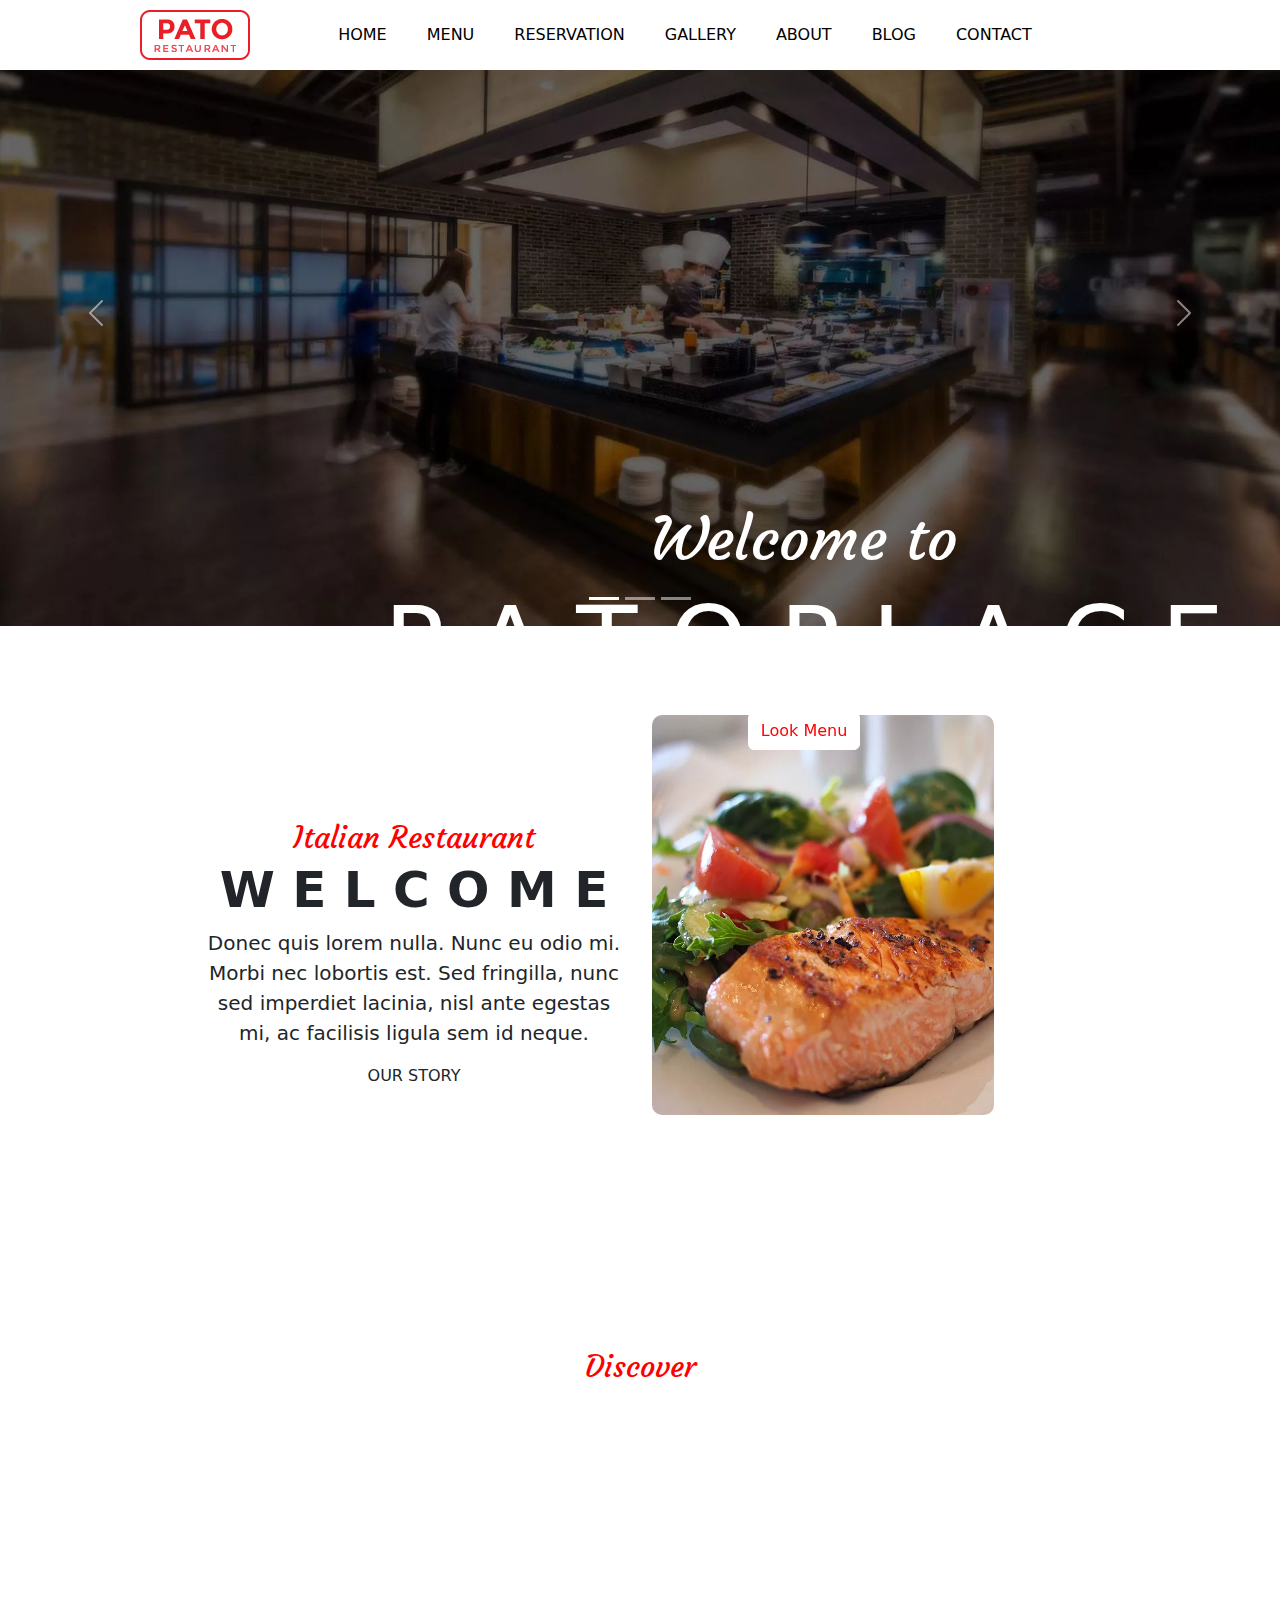
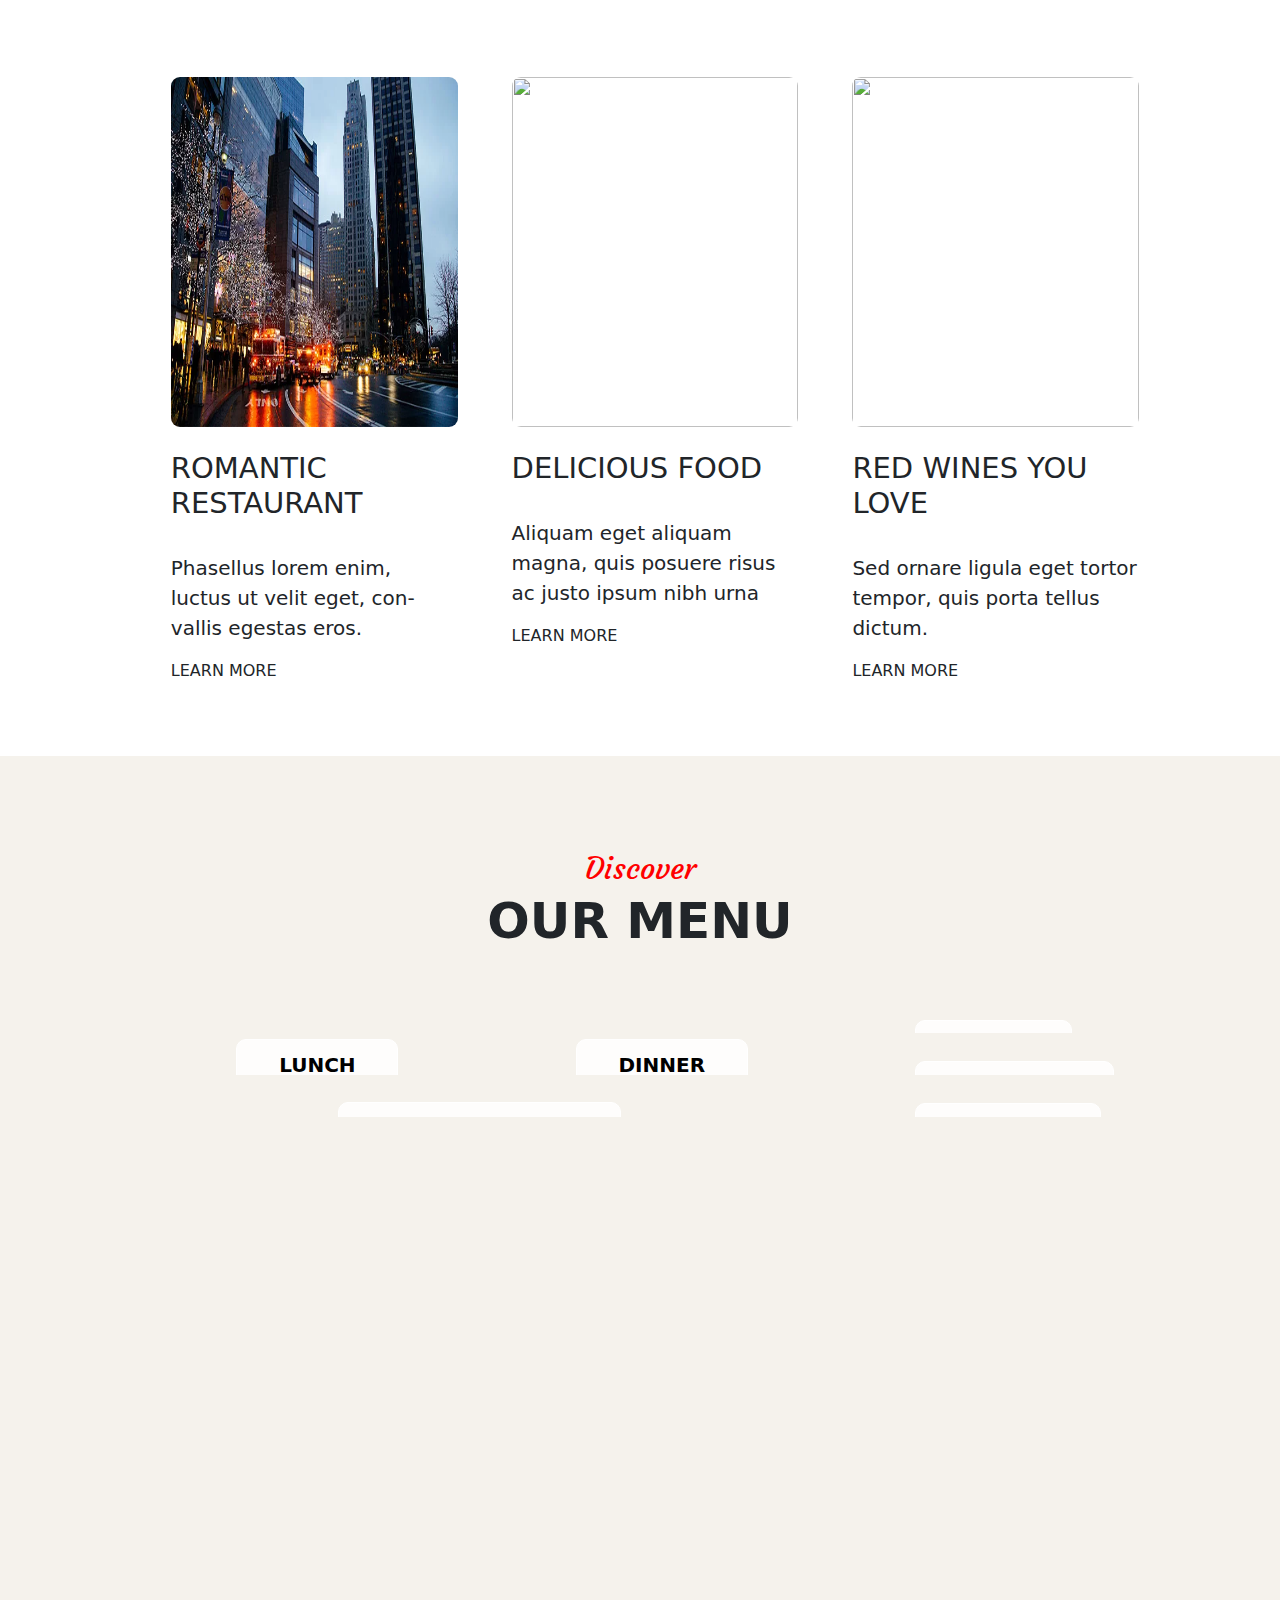
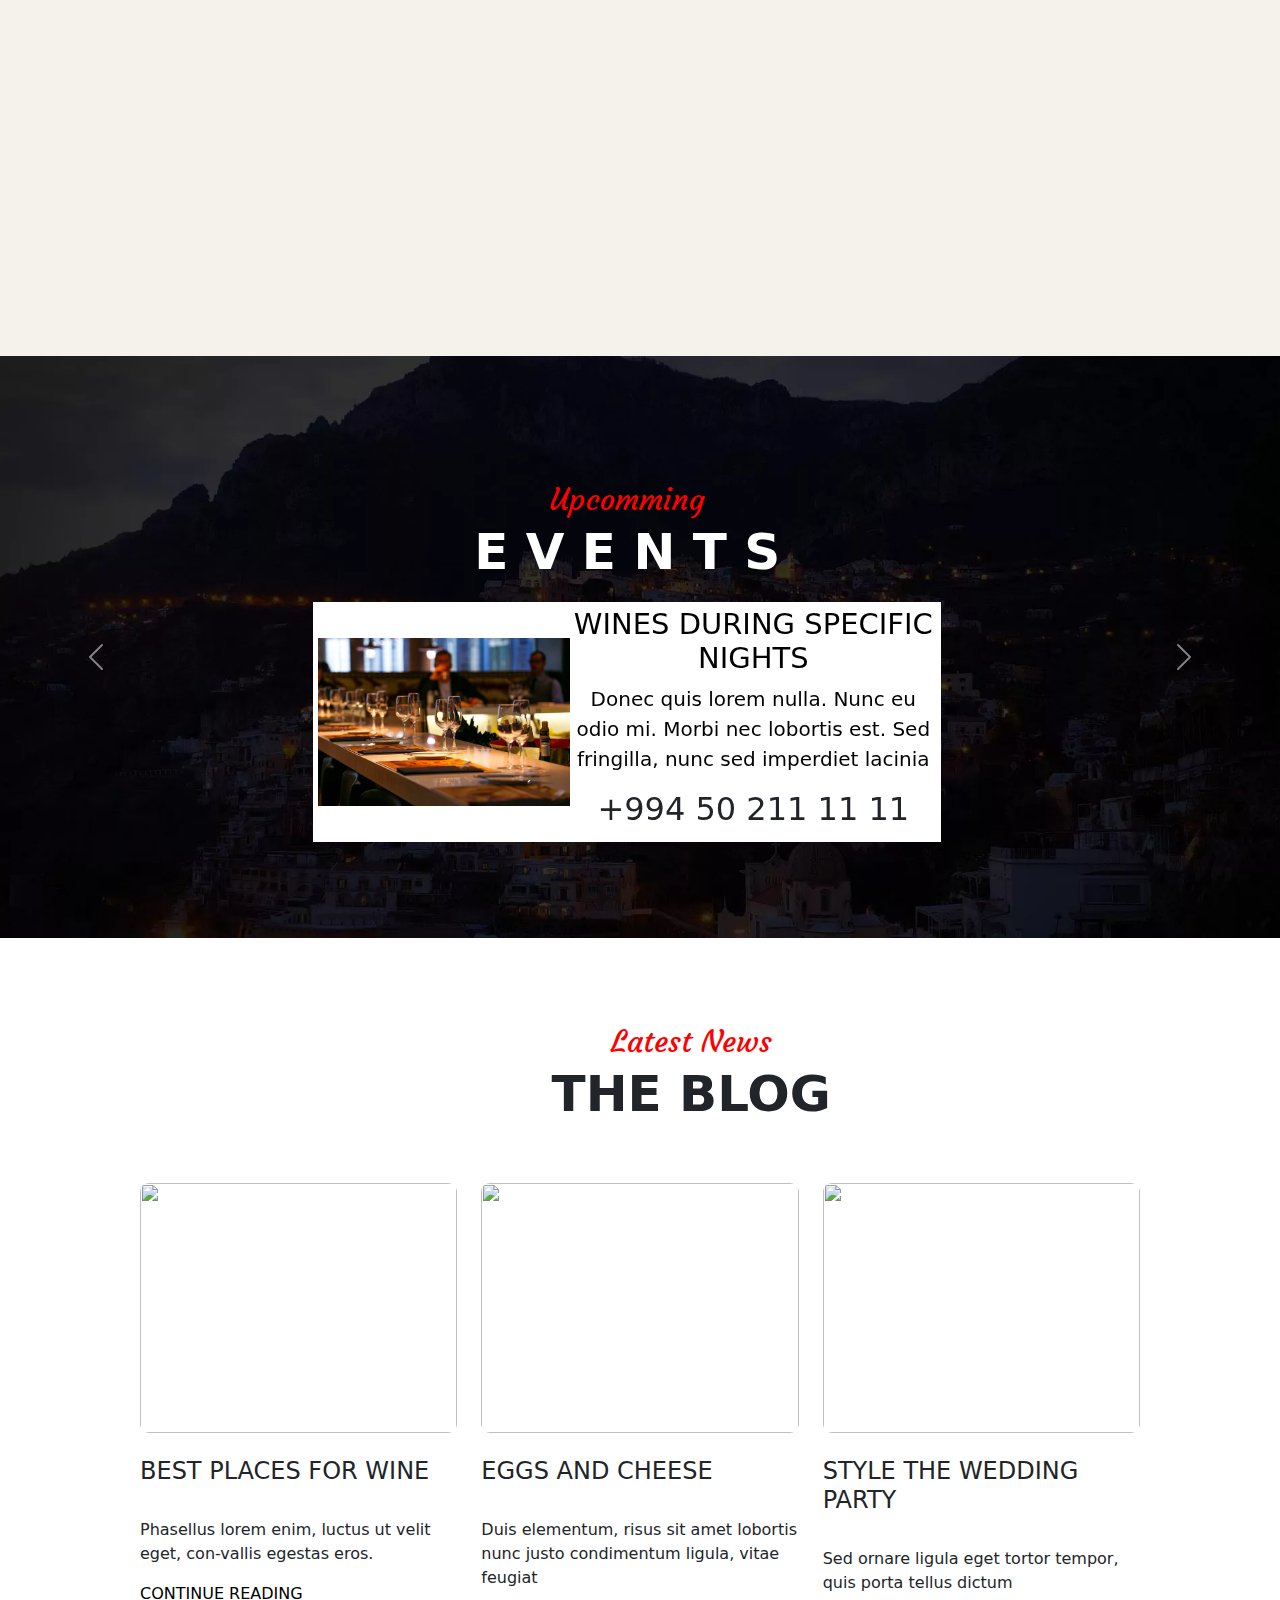
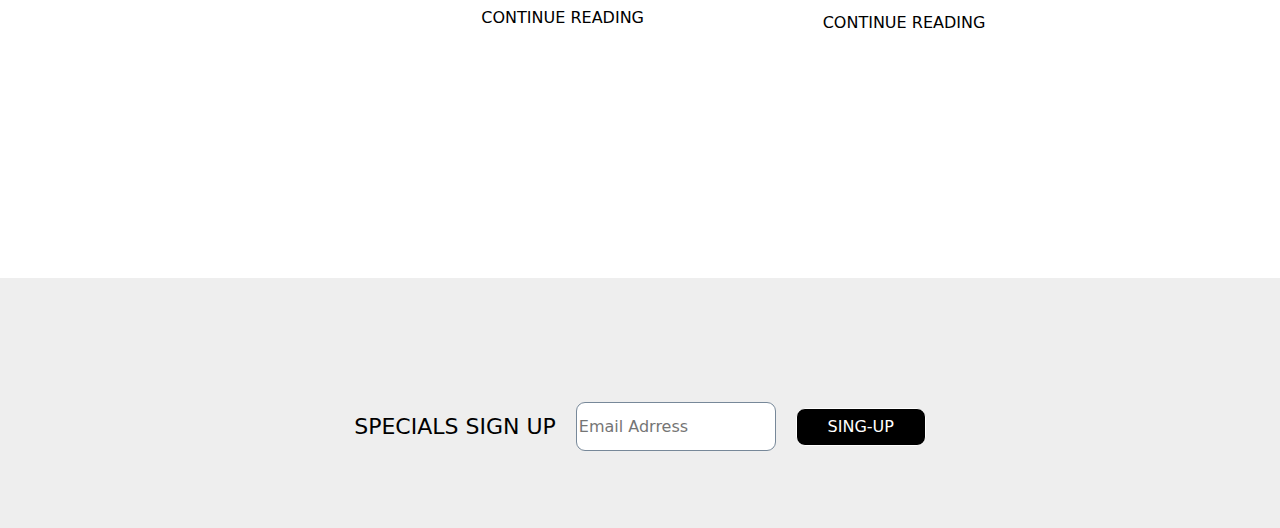
==== Novruz homework/index.html @ ce203628 "one commit novruz task" ====
<!DOCTYPE html>
<html lang="en">

<head>
  <meta charset="UTF-8">
  <meta name="viewport" content="width=device-width, initial-scale=1.0">
  <!-- bootstrap-links -->
  <link href="https://cdn.jsdelivr.net/npm/bootstrap@5.3.3/dist/css/bootstrap.min.css" rel="stylesheet"
    integrity="sha384-QWTKZyjpPEjISv5WaRU9OFeRpok6YctnYmDr5pNlyT2bRjXh0JMhjY6hW+ALEwIH" crossorigin="anonymous">
  <!-- google-fonts -->
  <link rel="preconnect" href="https://fonts.googleapis.com">
  <link rel="preconnect" href="https://fonts.gstatic.com" crossorigin>
  <link href="https://fonts.googleapis.com/css2?family=Courgette&display=swap" rel="stylesheet">
  <!-- font-cdns -->
  <link rel="stylesheet" href="https://cdnjs.cloudflare.com/ajax/libs/font-awesome/6.5.1/css/all.min.css"
    integrity="sha512-DTOQO9RWCH3ppGqcWaEA1BIZOC6xxalwEsw9c2QQeAIftl+Vegovlnee1c9QX4TctnWMn13TZye+giMm8e2LwA=="
    crossorigin="anonymous" referrerpolicy="no-referrer" />
  <!-- css link -->
  <link rel="stylesheet" href="./assets/css/style.css">
  <title>Restuarant</title>
</head>

<body>
  <header>
    <div class="container">
      <div class="row header_nav d-flex">
        <section class="menu_nav d-flex justify-content-center align-items-center">
          <div class="col-3 align-items-center justify-content-center">
            <div class="img_one">
              <img src="./assets/images/logo1..png" alt="">
            </div>
          </div>
          <div class="col-9 d-flex justify-content-center align-items-center">
            <div class="home_a d-flex">
              <a href="">HOME</a>
              <a href="">MENU</a>
              <a href="">RESERVATION</a>
              <a href="">GALLERY</a>
              <a href="">ABOUT</a>
              <a href="">BLOG</a>
              <a href="">CONTACT</a>
            </div>
            <div class="icon_one d-flex">
              <i class="fa-brands fa-instagram"></i>
              <i class="fa-brands fa-facebook-f"></i>
              <i class="fa-brands fa-twitter"></i>
              <i class="fa-solid fa-bars"></i>
            </div>

          </div>
        </section>
      </div>
    </div>
  </header>

  <main>
    <div id="carouselExampleIndicators" class="carousel slide">
      <div class="carousel-indicators">
        <button type="button" data-bs-target="#carouselExampleIndicators" data-bs-slide-to="0" class="active"
          aria-current="true" aria-label="Slide 1"></button>
        <button type="button" data-bs-target="#carouselExampleIndicators" data-bs-slide-to="1"
          aria-label="Slide 2"></button>
        <button type="button" data-bs-target="#carouselExampleIndicators" data-bs-slide-to="2"
          aria-label="Slide 3"></button>
      </div>
      <div class="carousel-inner">
        <div class="carousel-item active">
          <img src="./assets/images/82304040-59a8-4714-ae6a-1ea91efe7af4.jpeg" class="d-block w-100" alt="...">
        </div>
        <div class="carousel-item">
          <img src="./assets/images/biftek.jpeg" class="d-block w-100" alt="...">
        </div>
        <div class="carousel-item">
          <img src="./assets/images/salata.jpeg" class="d-block w-100" alt="...">
        </div>
      </div>
      <button class="carousel-control-prev" type="button" data-bs-target="#carouselExampleIndicators"
        data-bs-slide="prev">
        <span class="carousel-control-prev-icon" aria-hidden="true"></span>
        <span class="visually-hidden">Previous</span>
      </button>
      <button class="carousel-control-next" type="button" data-bs-target="#carouselExampleIndicators"
        data-bs-slide="next">
        <span class="carousel-control-next-icon" aria-hidden="true"></span>
        <span class="visually-hidden">Next</span>
      </button>
    </div>
    <section>
      <div class="pato_place">
        <div class="h1_place text-center">
          <span class="welcome">Welcome to</span>
          <h1 class="pato--h1">P A T O P L A C E</h1>
          <button class="btn">Look Menu</button>
        </div>
      </div>
    </section>
    <section class="italian">
      <div class="container">
        <div class="row m-5">
          <div class="col-6">
            <div class="italian_wrapper text-center">
              <span class="all-span">Italian Restaurant</span>
              <h1 class="all-h1">W E L C O M E </h1>
              <p class="all-p">Donec quis lorem nulla. Nunc eu odio mi. Morbi nec lobortis est. Sed fringilla, nunc sed
                imperdiet lacinia, nisl ante egestas mi, ac facilisis ligula sem id neque.</p>
              <a>OUR STORY </a>
            </div>
          </div>
          <div class="col-6">
            <div class="eat-img">
              <img class="imgg_png" src="./assets/images/et-salat.webp" alt="">
            </div>
          </div>
        </div>
      </div>
    </section>
    <section>
        <div class="row">
          <div class="col-12">
            <div class="discover_img">
              <div class="disciver-pato m-5">
                <span class="span">Discover</span>
                <h1 class="h1_color-size">P A T O P L A C E</h1>
              </div>
            </div>
          </div>
        </div>
      </div>
    </section>
    <section id="romantic_restuarant">
      <div class="container">
        <div class="row">
          <div class="col-4">
            <div class="romantic_section">
              <img class="romantic_01" src="./assets/images/romantic01_png.webp" alt=""> <br><br>
              <h4 class="h4-size">ROMANTIC RESTAURANT</h4><br>
              <p class="p_all-font_size">Phasellus lorem enim, luctus ut velit eget, con-vallis egestas eros.</p>
              <a>LEARN MORE </a>
            </div>
          </div>
          <div class="col-4">
            <div class="romantic_section">
              <img class="romantic_01" src="https://preview.colorlib.com/theme/pato/images/intro-02.jpg.webp" alt=""> <br><br>
              <h4 class="h4-size">DELICIOUS FOOD</h4><br>
              <p class="p_all-font_size">Aliquam eget aliquam magna, quis posuere risus ac justo ipsum nibh urna</p>
              <a>LEARN MORE </a>
            </div>
          </div>
          <div class="col-4">
            <div class="romantic_section">
              <img class="romantic_01" src="https://preview.colorlib.com/theme/pato/images/intro-04.jpg.webp" alt=""> <br><br>
              <h4 class="h4-size">RED WINES YOU LOVE</h4><br>
              <p class="p_all-font_size">Sed ornare ligula eget tortor tempor, quis porta tellus dictum.</p>
              <a>LEARN MORE </a>
            </div>
          </div>
        </div>
      </div>
    </section>
    <section id="our_menu">
      <div class="container">
        <div class="row">
      <div class="menu_restuarant">
        <span class="span">Discover</span>
        <h1 class="our_h1">OUR MENU </h1>
      </div>
      <div class="parent">
        <div class="div1 div-menu">
          <img class="border_img" width="100%" src="https://preview.colorlib.com/theme/pato/images/our-menu-01.jpg.webp" alt="">
          <button class="btn">LUNCH</button>
        </div>
        <div class="div2 div-menu"> 
          <img class="border_img" width="100%" src="https://preview.colorlib.com/theme/pato/images/our-menu-05.jpg.webp" alt="">
          <button class="btn">DINNER</button>
        </div>
        <div class="div3 div-menu"> 
          <img class="border_img" width="100%" src="https://preview.colorlib.com/theme/pato/images/our-menu-08.jpg.webp" alt="">
          <button class="btn">DRINK</button>
        </div>
        <div class="div4 div-menu-2">
          <img class="border_img" width="100%" src="https://preview.colorlib.com/theme/pato/images/our-menu-10.jpg.webp" alt="">
          <button class="btn">STARTERS</button>
         </div>
        <div class="div5 div-menu-2">
          <img class="border_img" width="100%" src="https://preview.colorlib.com/theme/pato/images/our-menu-16.jpg.webp" alt="">
          <button class="btn">DESSERT</button>
         </div>
        <div class="div6 div-menu-2">
          <img class="border_img" width="100%" src="https://preview.colorlib.com/theme/pato/images/our-menu-13.jpg.webp" alt="">
          <button class="btn">HAPPY HOUR</button>
         </div>
        </div>

        </div>
      </div>
    </section>

    <section>
      <div id="carouselExampleFade" class="carousel slide carousel-fade">
        <div class="carousel-inner">
          <div class="carousel-item active">
            <img src="./assets/images/bg-event-01.jpg.webp" class="d-block w-100" alt="...">
            <div class="container">
              <div class="row">
                <div class="event">
                  <span class="span">Upcomming</span>
                  <h1 class="h1-all">E V E N T S</h1>
                  <div class="col-6">
                    <div class="div-009_img">
                      <div class="wines_img">
                        <img class="event_01png" src="./assets/images/event-02.jpg.webp" alt="">
                      </div>
                      <div class="wines_during">
                        <h4 class="h4-all">WINES DURING SPECIFIC NIGHTS</h4>
                        <p class="p-all">
                          Donec quis lorem nulla. Nunc eu odio mi. Morbi nec lobortis est. Sed fringilla, nunc sed imperdiet lacinia</p>
                          <h2 class="">+994 50 211 11 11</h2>
                    </div>
                    </div>
                  </div>
                </div>
              </div>
            </div>
          </div>
          <div class="carousel-item">
            <img src="./assets/images/bg-event-02.jpg.webp" class="d-block w-100" alt="...">
            <div class="container">
              <div class="row">
                <div class="event">
                  <span class="span">Upcomming</span>
                  <h1 class="h1-all">E V E N T S</h1>
                  <div class="col-6">
                    <div class="div-009_img">
                      <div class="wines_img">
                        <img class="event_01png" src="./assets/images/event-02.jpg.webp" alt="">
                      </div>
                      <div class="wines_during">
                        <h4 class="h4-all">WINES DURING SPECIFIC NIGHTS</h4>
                        <p class="p-all">
                          Donec quis lorem nulla. Nunc eu odio mi. Morbi nec lobortis est. Sed fringilla, nunc sed imperdiet lacinia</p>
                          <h2 class="">+994 50 211 11 11</h2>
                    </div>
                    </div>
                  </div>
                </div>
              </div>
            </div>
          </div>
          <div class="carousel-item">
            <img src="./assets/images/bg-event-04.jpg.webp" class="d-block w-100" alt="...">
            <div class="container">
              <div class="row">
                <div class="event">
                  <span class="span">Upcomming</span>
                  <h1 class="h1-all">E V E N T S</h1>
                  <div class="col-6">
                    <div class="div-009_img">
                      <div class="wines_img">
                        <img class="event_01png" src="./assets/images/event-02.jpg.webp" alt="">
                      </div>
                      <div class="wines_during">
                        <h4 class="h4-all">WINES DURING SPECIFIC NIGHTS</h4>
                        <p class="p-all">
                          Donec quis lorem nulla. Nunc eu odio mi. Morbi nec lobortis est. Sed fringilla, nunc sed imperdiet lacinia</p>
                          <h2 class="">+994 50 211 11 11</h2>
                    </div>
                    </div>
                  </div>
                </div>
              </div>
            </div>
          </div>  
        </div>
        <button class="carousel-control-prev" type="button" data-bs-target="#carouselExampleFade" data-bs-slide="prev">
          <span class="carousel-control-prev-icon" aria-hidden="true"></span>
          <span class="visually-hidden">Previous</span>
        </button>
        <button class="carousel-control-next" type="button" data-bs-target="#carouselExampleFade" data-bs-slide="next">
          <span class="carousel-control-next-icon" aria-hidden="true"></span>
          <span class="visually-hidden">Next</span>
        </button>
      </div>
    </section>
    <!-- <section id="book-table">

      <div class="container">
        <div class="row">
          <div class="col-6">
            <div class="reservation-book">
              <span class="span">Reservation</span>
              <h1 class="all-h1">BOOK TABLE</h1><br>
            </div>
            <div class="date-name_inpult">
              <label for="date">Date <br>
                <input class="date-inp" type="datetime-local">
              </label><br><br>
              <label for="time">Time <br>
              <input type="t">
              </label>
              <label for=""></label>
              
            </div>
          </div>
        </div>
      </div>
    </section> -->

    <section id="the_blog">
      <div class="container">
        <div class="row">
          <div class="the_blog">
            <span class="span">Latest News</span>
            <h1 class="all-h1">THE BLOG</h1>
          </div>
          <div class="col-4">
            <div class="blog_month">
              <img class="blog_img01" src="https://preview.colorlib.com/theme/pato/images/blog-01.jpg.webp" alt=""> <br><br>
              <h4 class="h4-size">BEST PLACES FOR WINE</h4><br>
              <p class="p_all-font_size">Phasellus lorem enim, luctus ut velit eget, con-vallis egestas eros.</p>
              <a class="all-a">CONTINUE READING</a>
            </div>
          </div>
          <div class="col-4">
            <div class="blog_month">
              <img class="blog_img01" src="https://preview.colorlib.com/theme/pato/images/blog-02.jpg.webp" alt=""> <br><br>
              <h4 class="h4-size">EGGS AND CHEESE</h4><br>
              <p class="p_all-font_size">Duis elementum, risus sit amet lobortis nunc justo condimentum ligula, vitae feugiat</p>
              <a class="all-a">CONTINUE READING </a>
            </div>
          </div>
          <div class="col-4">
            <div class="blog_month">
              <img class="blog_img01" src="https://preview.colorlib.com/theme/pato/images/blog-03.jpg.webp" alt=""> <br><br>
              <h4 class="h4-size">STYLE THE WEDDING PARTY</h4><br>
              <p class="p_all-font_size">Sed ornare ligula eget tortor tempor, quis porta tellus dictum</p>
              <a class="all-a">CONTINUE READING </a>
            </div>
          </div>
        </div>
      </div>
    </section>
    <section id="specials">
      <div class="container">
        <div class="row">
          
            <div class="specials-up">
              <a class="all-a">SPECIALS SIGN UP</a>
              <input class="email-adrress" type="email" placeholder="Email Adrress">
              <button class="btn">SING-UP</button>
            </div>
          </div>
        </div>
      </div>
    </section>
  </main>



  <!-- script-bootstrap -->
  <script src="https://cdn.jsdelivr.net/npm/bootstrap@5.3.3/dist/js/bootstrap.bundle.min.js"
    integrity="sha384-YvpcrYf0tY3lHB60NNkmXc5s9fDVZLESaAA55NDzOxhy9GkcIdslK1eN7N6jIeHz"
    crossorigin="anonymous"></script>
</body>

</html>
---- Novruz homework/assets/css/style.css ----
header {
  width: 100%;
  position: fixed !important;
  background-color: rgb(255, 255, 255);
  right: 0;
  left: 0;
  top: 0;
  z-index: 999;
}

.container {
  width: 80%;
  margin: 10px auto;
  cursor: pointer;
}
.container .col-9 a {
  text-decoration: none;
  margin: 0 20px;
  color: black;
  transition: 0.3s linear;
}
.container .col-9 a:hover {
  color: red;
}
.container .col-9 i {
  margin: 0 20px;
  transition: 0.3s linear;
}
.container .col-9 i:hover {
  color: red;
}

.slide .carousel-item {
  overflow: hidden;
}

#carouselExampleIndicators {
  position: relative;
  width: 100%;
  background-position: center;
  background-size: cover;
}

.pato_place {
  position: absolute;
  bottom: 150px;
  left: 30%;
}
.pato_place .h1_place {
  color: white;
}
.pato_place .h1_place .welcome {
  font-size: 60px;
}
.pato_place .h1_place .pato--h1 {
  font-size: 100px;
}

.eat-img {
  overflow: hidden;
}
.eat-img .imgg_png {
  width: 80%;
  height: 400px;
  border-radius: 10px;
  transition: 0.3s;
}
.eat-img .imgg_png:hover {
  transform: scale(1.1);
}

.romantic_01 {
  width: 100%;
  height: 350px;
  border-radius: 9px;
  transition: 0.3s;
  overflow: hidden;
}
.romantic_01:hover {
  transform: scale(1.1);
}

.div-menu {
  overflow: hidden;
  position: relative;
}
.div-menu .btn {
  background-color: rgba(255, 255, 255, 0.831);
  padding: 3% 13%;
  color: black;
  font-size: 20px;
  font-weight: 600;
  border-radius: 10px;
  position: absolute;
  top: 45%;
  left: 30%;
}

.div-menu-2 {
  overflow: hidden;
  position: relative;
}
.div-menu-2 .btn {
  background-color: rgba(255, 255, 255, 0.831);
  padding: 3% 13%;
  color: black;
  font-size: 20px;
  font-weight: 600;
  border-radius: 10px;
  position: absolute;
  top: 40%;
  left: 30%;
}

.div6 {
  overflow: hidden;
  position: relative;
}
.div6 .btn {
  background-color: rgba(255, 255, 255, 0.831);
  padding: 2% 10%;
  color: black;
  font-size: 20px;
  font-weight: 600;
  border-radius: 10px;
  position: absolute;
  top: 35%;
  left: 30%;
}

.border_img {
  overflow: hidden;
  transition: 0.3s;
}
.border_img:hover {
  transform: scale(1.1);
}

.carousel-item {
  position: relative;
}
.carousel-item .event {
  align-items: center;
  justify-content: center;
  text-align: center;
  position: absolute;
  top: 20%;
  right: 1%;
}
.carousel-item .event .span {
  color: red;
  font-size: 30px;
}
.carousel-item .event .h1-all {
  color: white;
  font-size: 50px;
  font-weight: 700;
}

.wines_img .event_01png {
  width: 100%;
  height: 100%;
}

.wines_during {
  text-align: center;
}
.wines_during .h4-all {
  color: black;
  font-size: 29px;
}
.wines_during .p-all {
  color: black;
  font-size: 20px;
}

.blog_month .blog_img01 {
  width: 100%;
  height: 250px;
  border-radius: 9px;
  transition: 0.3s;
  overflow: hidden;
}
.blog_month .blog_img01:hover {
  transform: scale(1.1);
}
.blog_month .h4-size {
  transition: 0.3s linear;
}
.blog_month .h4-size:hover {
  color: red;
}
.blog_month .all-a {
  text-decoration: none;
  color: black;
  transition: 0.3s linear;
}
.blog_month .all-a:hover {
  color: red;
}

* .btn {
  border: 1px solid white;
  background-color: white;
  color: red;
  transition: 0.3s linear;
}
* .btn:hover {
  background-color: red;
  color: white;
}

.parent {
  display: grid;
  grid-template-columns: repeat(3, 1fr);
  grid-template-rows: repeat(6, 1fr);
  grid-column-gap: 18px;
  grid-row-gap: 18px;
  border-radius: 7px;
}

.div1 {
  grid-area: 1/1/5/2;
}

.div2 {
  grid-area: 1/2/5/3;
}

.div3 {
  grid-area: 1/3/3/4;
}

.div4 {
  grid-area: 3/3/5/4;
}

.div5 {
  grid-area: 5/3/7/4;
}

.div6 {
  grid-area: 5/1/7/3;
}

.border_img {
  border-radius: 9px;
}

.italian {
  display: flex;
  justify-content: space-between;
  align-items: center;
}

.italian_wrapper {
  margin: 100px auto;
}
.italian_wrapper .all-span {
  color: red;
  font-size: 30px;
}
.italian_wrapper .all-h1 {
  font-size: 50px;
  font-weight: 800;
}
.italian_wrapper .all-p {
  font-size: 20px;
}

.italian {
  width: 100%;
  height: 650px;
  display: flex;
  justify-content: space-between;
  align-items: center;
  gap: 350px;
  overflow: hidden;
}

.discover_img {
  background-image: url(https://preview.colorlib.com/theme/pato/images/bg-intro-01.jpg.webp);
  width: 100%;
  height: 300px;
  overflow: hidden;
  background-size: cover;
  background-attachment: fixed;
  background-repeat: no-repeat;
  text-align: center;
  color: white;
  margin-top: 20px;
}
.discover_img .span {
  color: red;
  font-size: 30px;
}
.discover_img .h1_color-size {
  font-size: 50px;
}

#romantic_restuarant {
  border: 1px solid white;
  width: 100%;
  height: 750px;
}
#romantic_restuarant .romantic_section {
  margin-top: 70px;
  transition: 0.3s linear;
  margin-left: 30px;
}
#romantic_restuarant .romantic_section .h4-size {
  font-size: 29px;
  transition: 0.3s linear;
}
#romantic_restuarant .romantic_section .h4-size:hover {
  color: red;
}
#romantic_restuarant .romantic_section .p_all-font_size {
  font-size: 20px;
}

#our_menu {
  width: 100%;
  height: 1200px;
  background-color: #F5F2EC;
}
#our_menu .menu_restuarant {
  text-align: center;
  margin-top: 90px;
  margin-bottom: 50px;
}
#our_menu .menu_restuarant .span {
  color: red;
  font-size: 30px;
}
#our_menu .menu_restuarant .our_h1 {
  font-size: 50px;
  font-weight: 700;
}

.parent {
  overflow: hidden;
}

.div-009_img {
  background-color: white;
  border: 5px solid white;
  margin: 20px auto;
  margin-left: 50%;
  width: 100%;
  height: 100%;
  display: flex;
  justify-content: center;
  align-items: center;
}

#book-table {
  width: 100%;
  height: 80vh;
  border: 1px solid red;
  background-color: #EEEEEE;
}
#book-table .reservation-book {
  margin-top: 50px;
  text-align: center;
}
#book-table .reservation-book .span {
  color: red;
  font-size: 30px;
}
#book-table .reservation-book .all-h1 {
  font-size: 50px;
  font-weight: 700;
}
#book-table .date-name_inpult .date-inp {
  padding: 10px 50px;
  border-radius: 10px;
  border: 0.5px solid lightgray;
}
#the_blog {
  width: 100%;
  height: 100vh;
}
#the_blog .the_blog {
  text-align: center;
  margin: 5%;
}
#the_blog .the_blog .span {
  color: red;
  font-size: 30px;
}
#the_blog .the_blog .all-h1 {
  font-size: 50px;
  font-weight: 700;
}

#specials {
  width: 100%;
  height: 250px;
  background-color: #EEEEEE;
}
#specials .specials-up {
  display: flex;
  justify-content: center;
  align-items: center;
  margin-top: 130px;
  gap: 20px;
}
#specials .specials-up .all-a {
  text-decoration: none;
  color: black;
  font-size: 22px;
}
#specials .specials-up .email-adrress {
  width: 20%;
  height: 130%;
  border: 0.5px solid lightslategrey;
  border-radius: 9px;
}
#specials .specials-up .btn {
  color: white;
  background-color: black;
  width: 13%;
  border-radius: 9px;
}
#specials .specials-up .btn:hover {
  background-color: red;
}

span {
  font-family: Courgette;
}/*# sourceMappingURL=style.css.map */
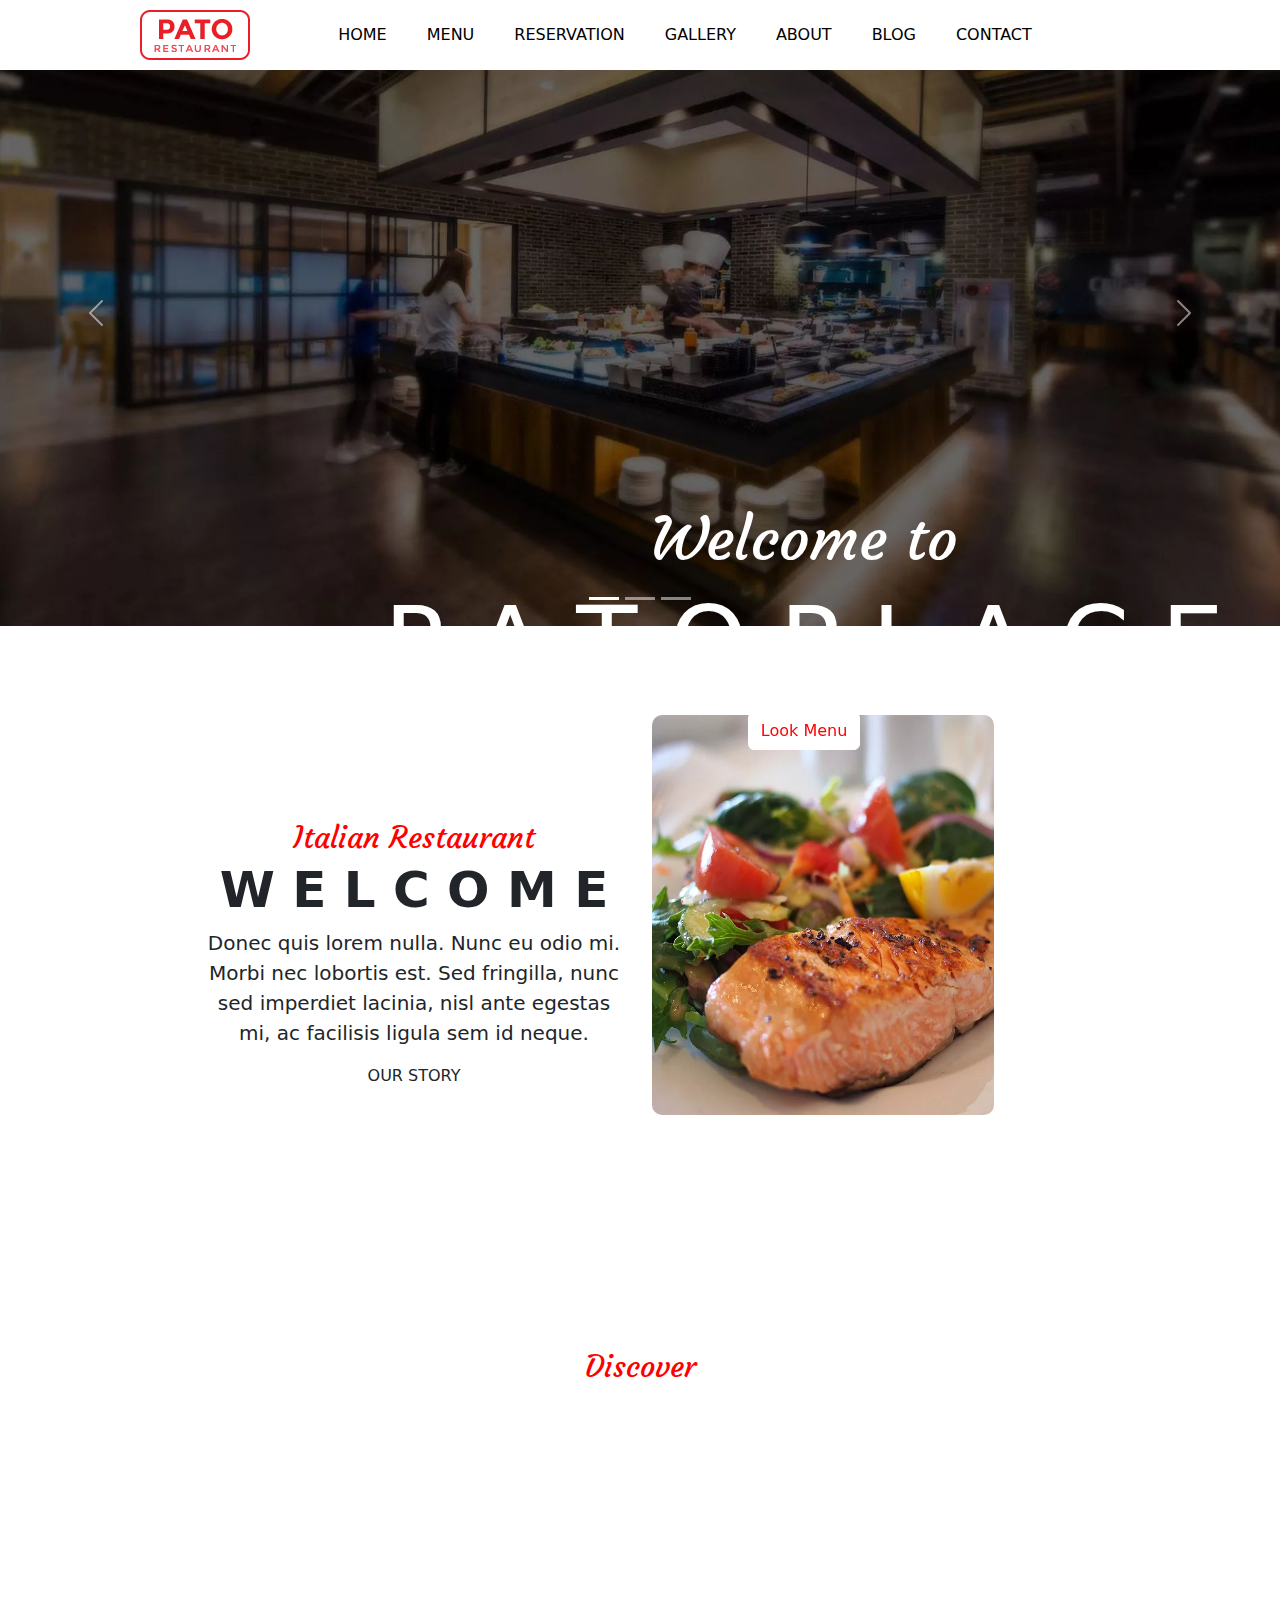
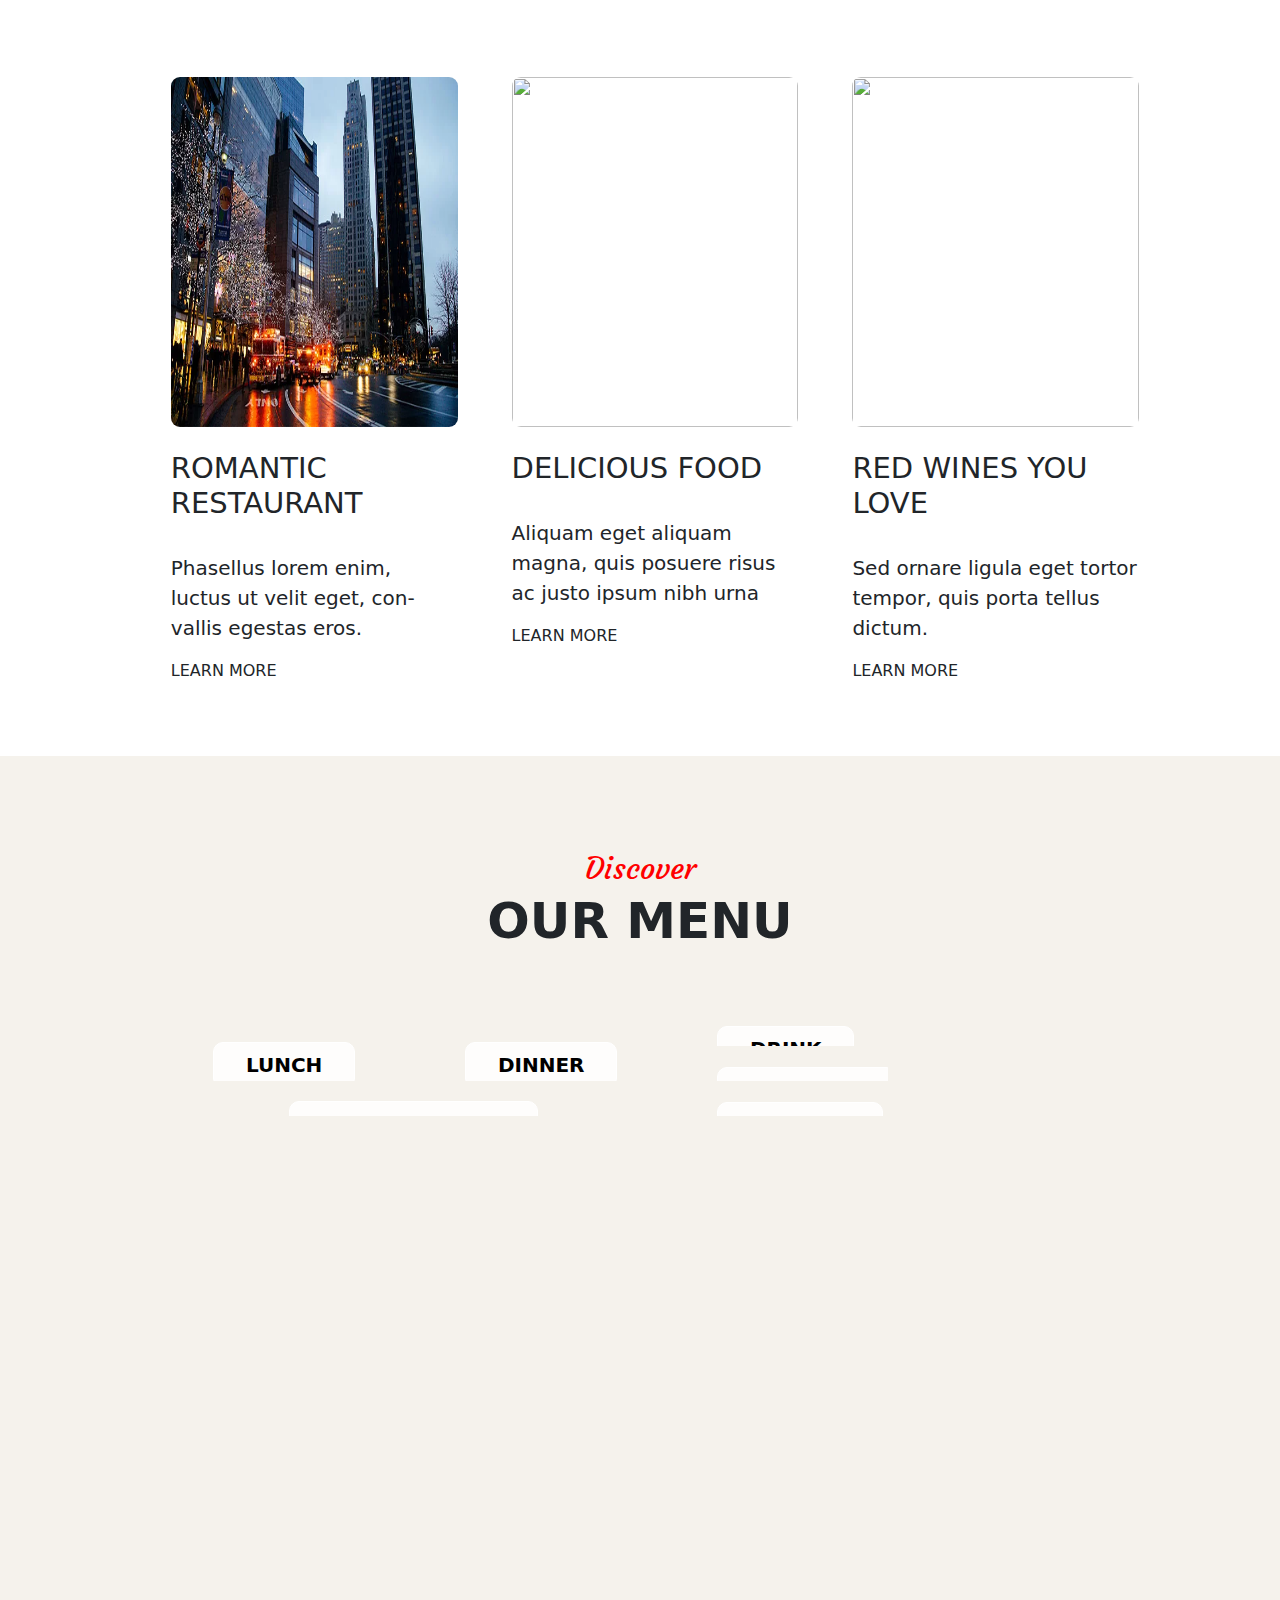
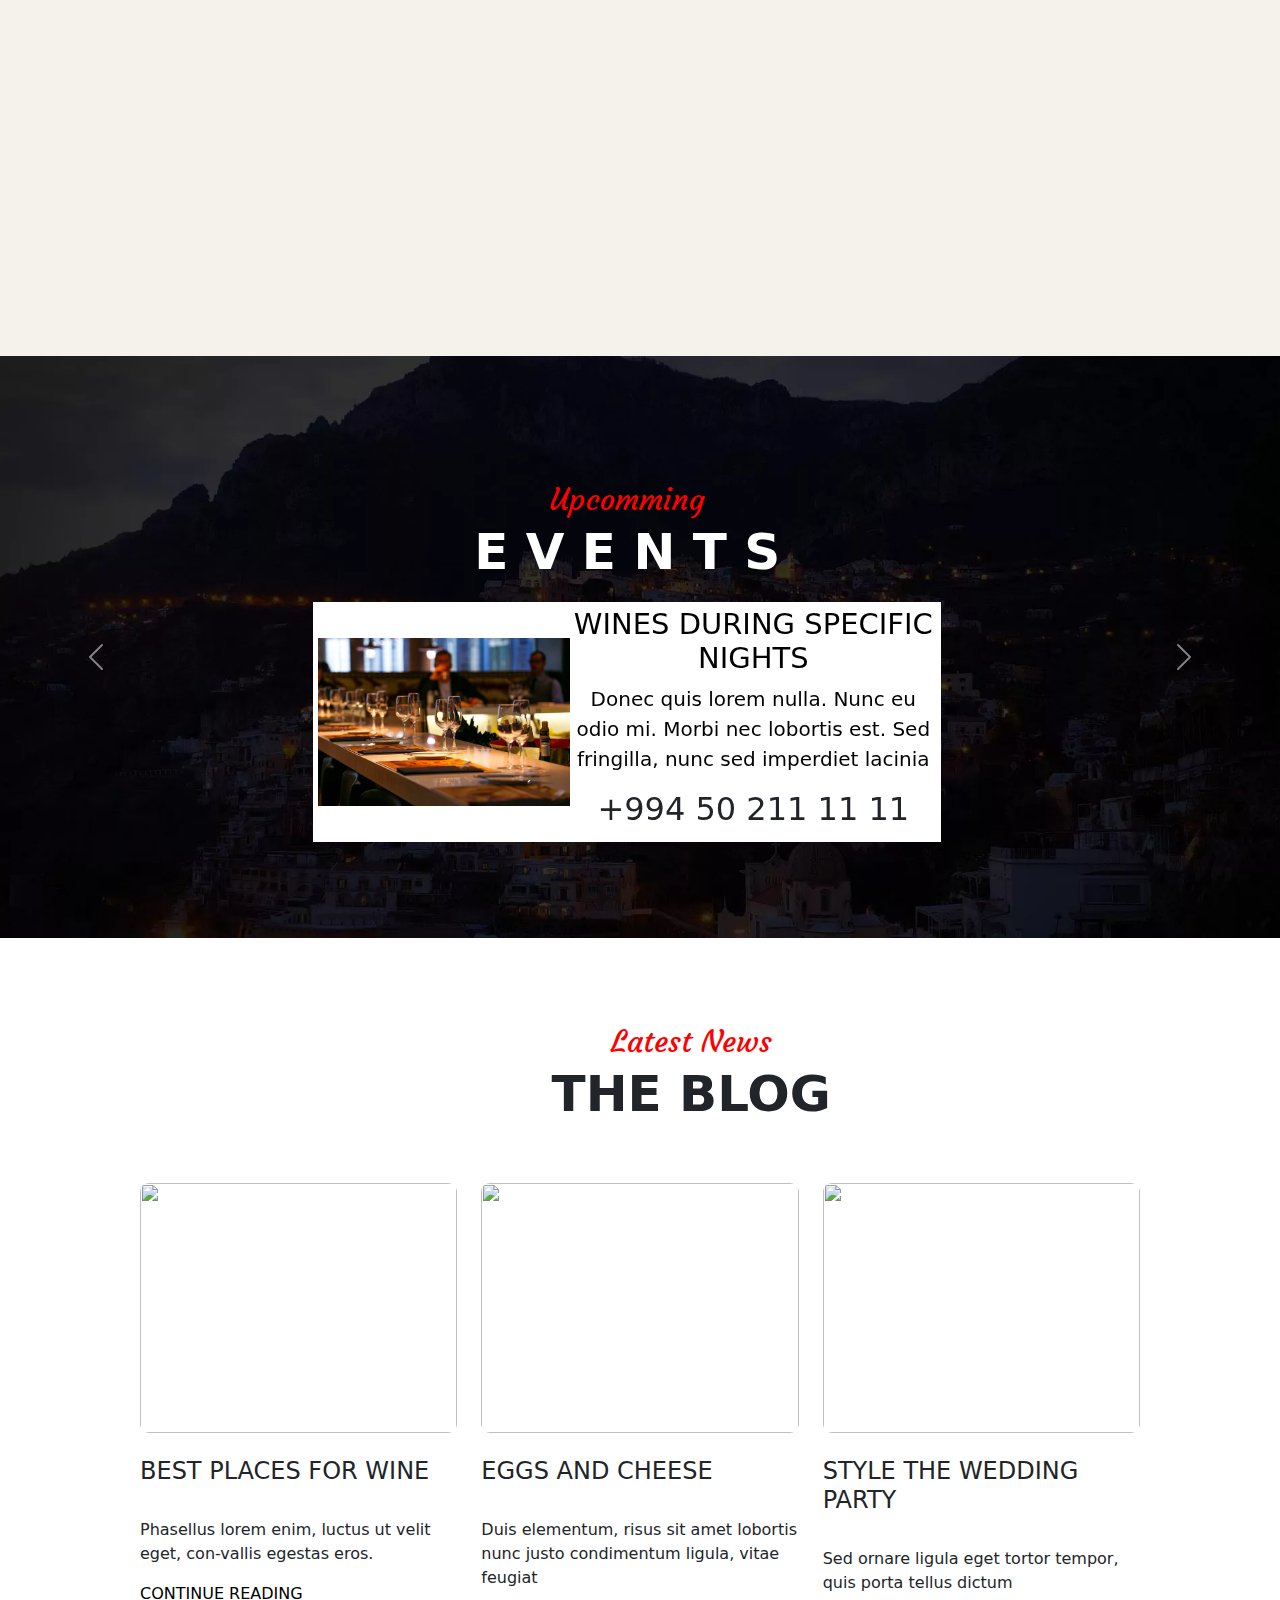
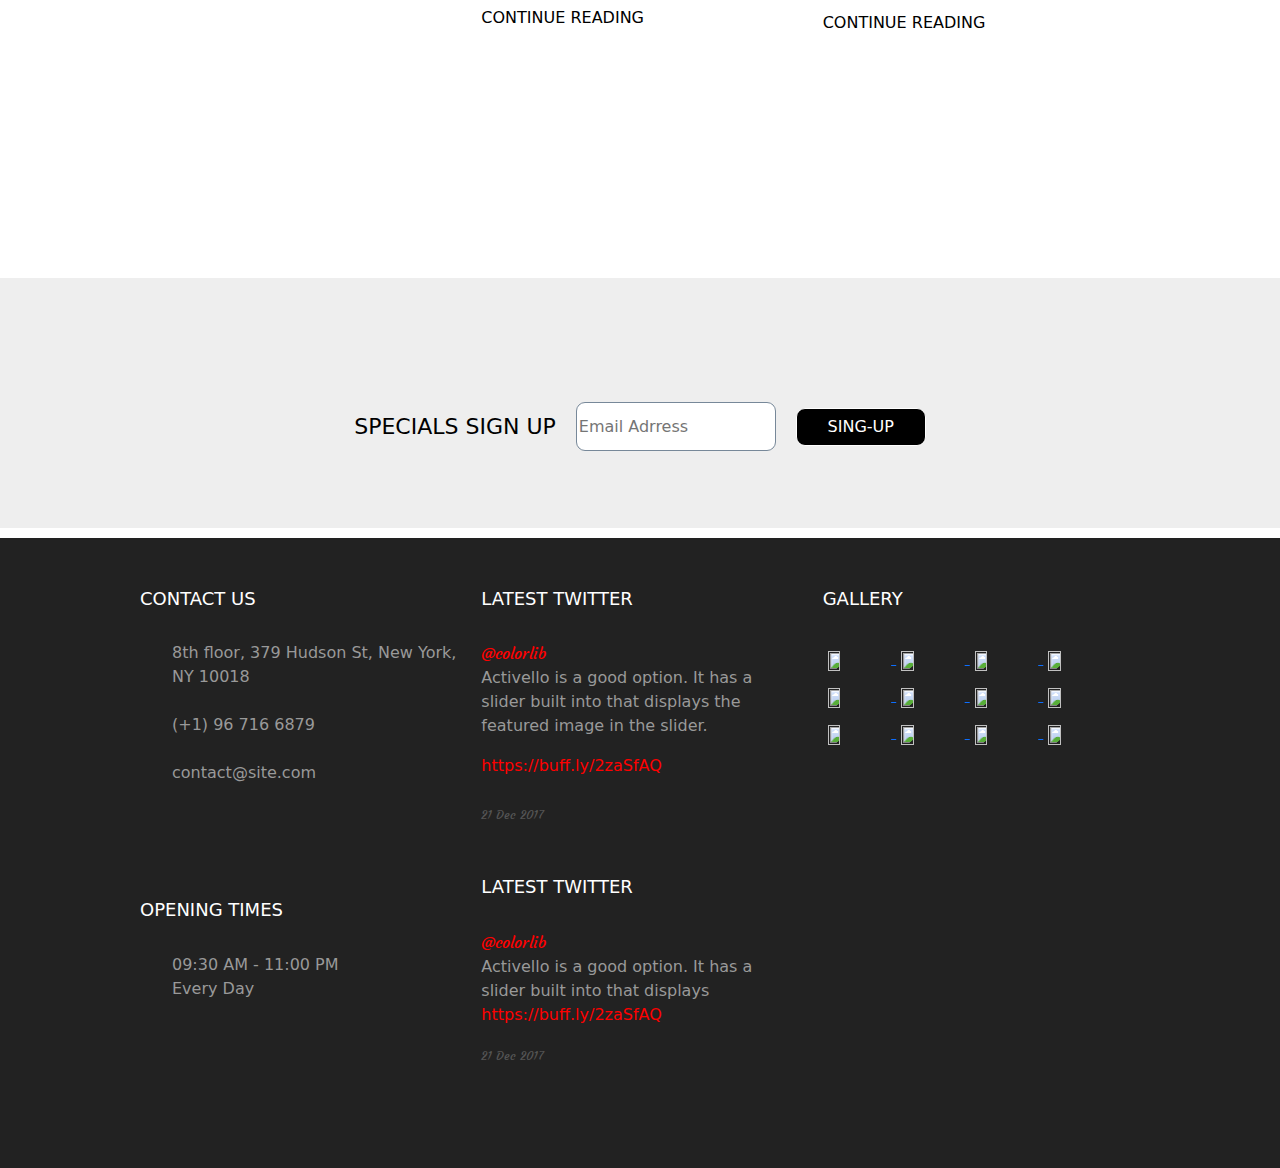
==== commit 7e550ad6: "footer one end" ====
--- a/Novruz homework/index.html
+++ b/Novruz homework/index.html
@@ -355,6 +355,102 @@
   </main>
 
 
+  <footer id="footer">
+    <div class="container">
+      <div class="row">
+        <div class="col-4">
+          <div class="footer-div">
+            <h4 class="all-h4">CONTACT US</h4><br>
+            <ul class="all-ul">
+              <li>
+               <i class="fa-solid fa-location-dot" style="color: #848a94;"></i>
+               8th floor, 379 Hudson St, New York, NY 10018
+               </li><br>
+               <li><i class="fa-solid fa-phone" style="color: #79808b;"></i>
+               (+1) 96 716 6879</li><br>
+               <li><i class="fa-solid fa-envelope" style="color: #797d8a;"></i>
+                 contact@site.com</li><br>
+             </ul><br>
+             <h4 class="all-h4">OPENING TIMES</h4><br>
+             <ul class="all-ul">
+               <li>09:30 AM - 11:00 PM</li>
+               <li>Every Day</li>
+             </ul>
+             <ul>
+            
+             </ul>
+          </div>
+        </div>
+        <div class="col-4">
+          <div class="footer-div2">
+            <h4 class="all-h4">LATEST TWITTER</h4><br>
+            <span class="iaclass">
+              <i class="fa-brands fa-twitter" style="color: #797a83;"></i>
+              <a class="all-a"> @colorlib</a>
+            </span>
+            <p class="all-p">Activello is a good option. It has a slider built into that displays the featured image in the slider.</p>
+            <a class="all-a">https://buff.ly/2zaSfAQ</a><br><br>  
+            <span class="all-span">21 Dec 2017</span><br>
+            <h4 class="all-h4">LATEST TWITTER</h4><br>
+            <span class="iaclass">
+              <i class="fa-brands fa-twitter" style="color: #797a83;"></i>
+              <a class="all-a"> @colorlib</a>
+            </span>
+            <p class="all-p">Activello is a good option. It has a slider built into that displays <a class="all-a">https://buff.ly/2zaSfAQ</a></p>
+          
+            <span class="all-span">21 Dec 2017</span>
+           
+           
+          </div>
+        </div>
+        <div class="col-4">
+          <div class="footer-div3">
+            <h4 class="all-h4">GALLERY</h4><br>
+            <a class="footer-img">
+              <img class="footer-img-one" src="https://preview.colorlib.com/theme/pato/images/photo-gallery-thumb-01.jpg.webp" alt="">
+            </a>
+            <a class="footer-img">
+              <img class="footer-img-one" src="https://preview.colorlib.com/theme/pato/images/photo-gallery-thumb-02.jpg.webp" alt="">
+            </a>
+            <a class="footer-img">
+              <img class="footer-img-one" src="https://preview.colorlib.com/theme/pato/images/photo-gallery-thumb-02.jpg.webp" alt="">
+            </a>
+            <a class="footer-img">
+              <img class="footer-img-one" src="https://preview.colorlib.com/theme/pato/images/photo-gallery-thumb-02.jpg.webp" alt="">
+            </a><br>
+            <a class="footer-img">
+              <img class="footer-img-one" src="https://preview.colorlib.com/theme/pato/images/photo-gallery-thumb-02.jpg.webp" alt="">
+            </a>
+            <a class="footer-img">
+              <img class="footer-img-one" src="https://preview.colorlib.com/theme/pato/images/photo-gallery-thumb-02.jpg.webp" alt="">
+            </a>
+            <a class="footer-img">
+              <img class="footer-img-one" src="https://preview.colorlib.com/theme/pato/images/photo-gallery-thumb-02.jpg.webp" alt="">
+            </a>
+            <a class="footer-img">
+              <img class="footer-img-one" src="https://preview.colorlib.com/theme/pato/images/photo-gallery-thumb-02.jpg.webp" alt="">
+            </a><br>
+            <a class="footer-img">
+              <img class="footer-img-one" src="https://preview.colorlib.com/theme/pato/images/photo-gallery-thumb-02.jpg.webp" alt="">
+            </a>
+            <a class="footer-img">
+              <img class="footer-img-one" src="https://preview.colorlib.com/theme/pato/images/photo-gallery-thumb-02.jpg.webp" alt="">
+            </a>
+            <a class="footer-img">
+              <img class="footer-img-one" src="https://preview.colorlib.com/theme/pato/images/photo-gallery-thumb-02.jpg.webp" alt="">
+            </a>
+            <a class="footer-img">
+              <img class="footer-img-one" src="https://preview.colorlib.com/theme/pato/images/photo-gallery-thumb-02.jpg.webp" alt="">
+            </a>
+          </div>
+        </div>
+    
+      </div>
+    </div>
+
+  </footer> 
+
+
 
   <!-- script-bootstrap -->
   <script src="https://cdn.jsdelivr.net/npm/bootstrap@5.3.3/dist/js/bootstrap.bundle.min.js"
--- a/Novruz homework/assets/css/style.css
+++ b/Novruz homework/assets/css/style.css
@@ -247,6 +247,14 @@
   border-radius: 9px;
 }
 
+.parent {
+  display: grid;
+  grid-template-columns: repeat(4, 1fr);
+  grid-template-rows: repeat(3, 1fr);
+  grid-column-gap: 8px;
+  grid-row-gap: 11px;
+}
+
 .italian {
   display: flex;
   justify-content: space-between;
@@ -427,6 +435,53 @@
   background-color: red;
 }
 
+#footer {
+  width: 100%;
+  height: 70vh;
+  background-color: #222222;
+}
+#footer .footer-div .all-h4 {
+  margin-top: 50px;
+  color: white;
+  font-size: 18px;
+}
+#footer .footer-div .all-ul {
+  color: #999999;
+  list-style: none;
+}
+#footer .footer-div2 .all-h4 {
+  margin-top: 50px;
+  color: white;
+  font-size: 18px;
+}
+#footer .footer-div2 .all-a {
+  list-style: none;
+  text-decoration: none;
+  color: red;
+}
+#footer .footer-div2 .all-p {
+  color: #999999;
+}
+#footer .footer-div2 .all-span {
+  color: #555555;
+  font-size: 12px;
+}
+#footer .footer-div3 .all-h4 {
+  margin-top: 50px;
+  color: white;
+  font-size: 18px;
+}
+#footer .footer-div3 .footer-img .footer-img-one {
+  margin-top: 10px;
+  margin-left: 5px;
+  width: 20%;
+  height: 20%;
+  transition: 0.3s linear;
+}
+#footer .footer-div3 .footer-img .footer-img-one:hover {
+  background-color: rgba(255, 0, 0, 0.301);
+}
+
 span {
   font-family: Courgette;
 }/*# sourceMappingURL=style.css.map */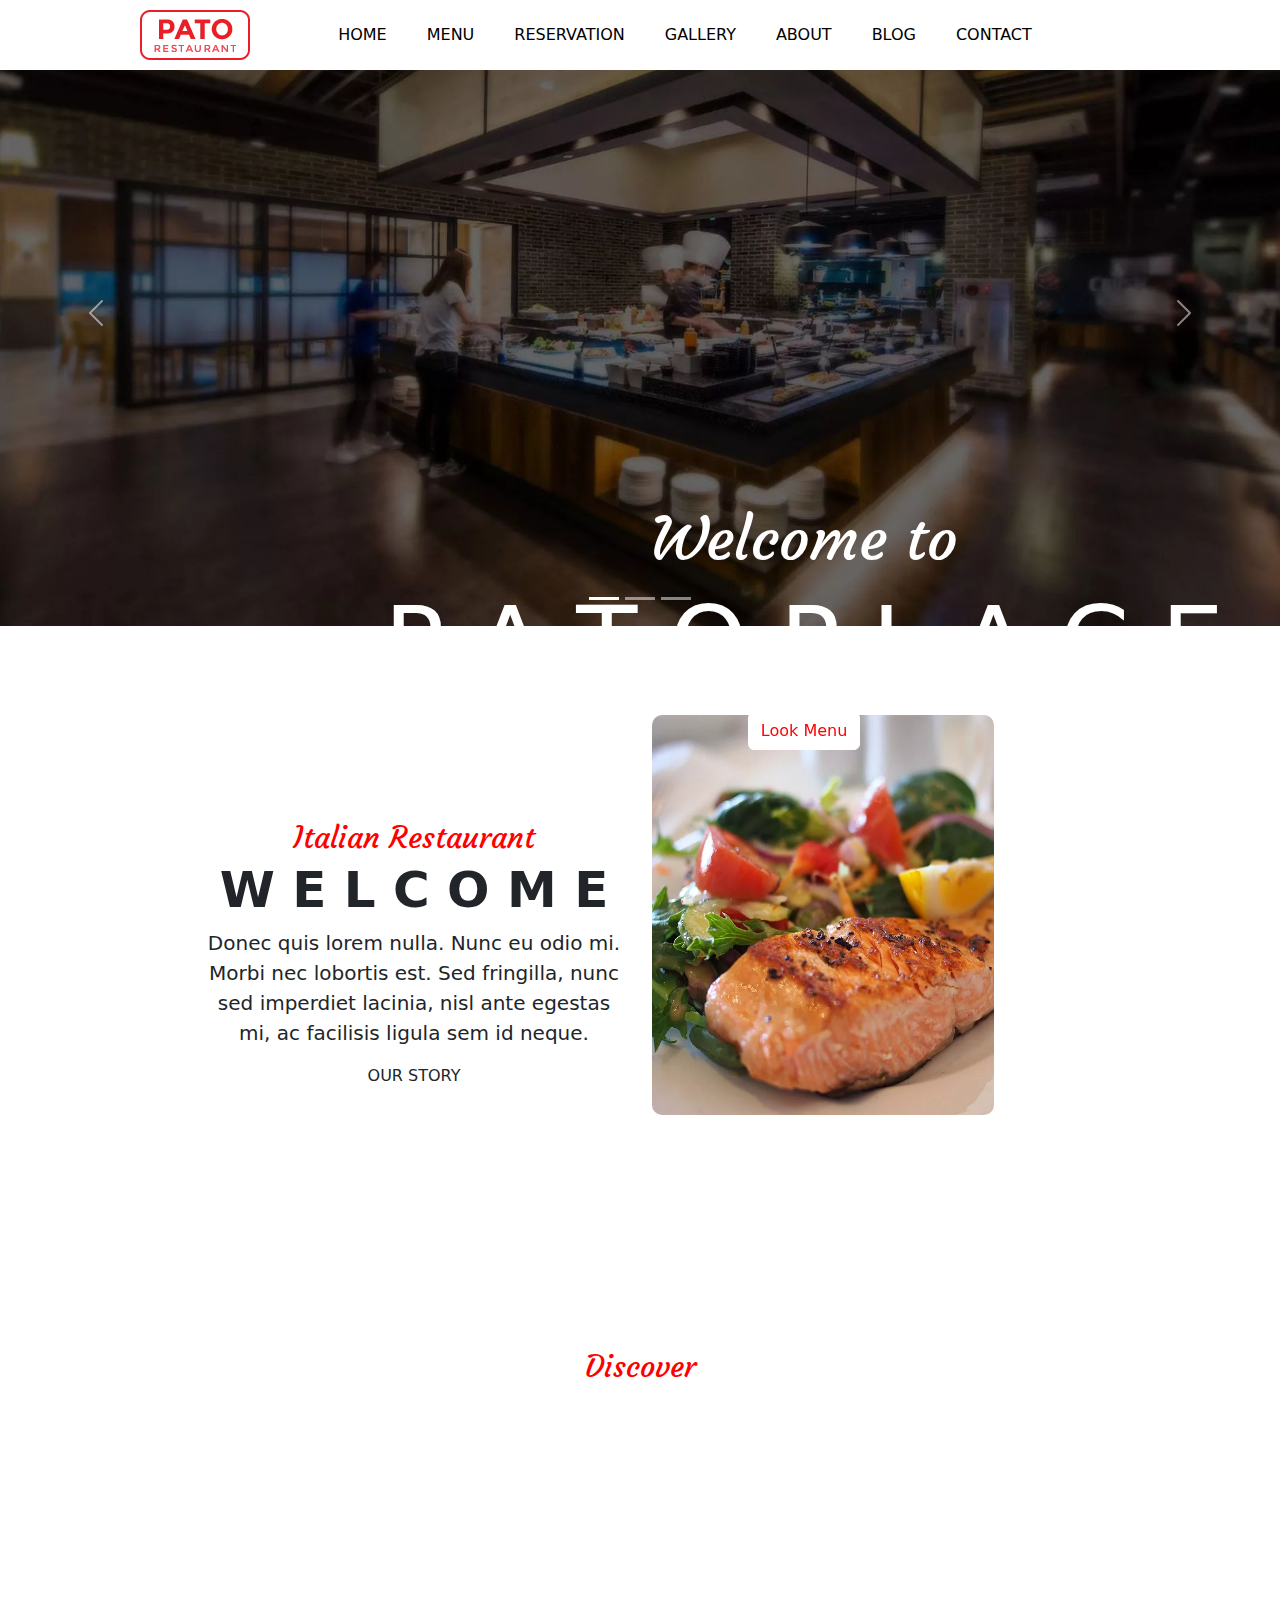
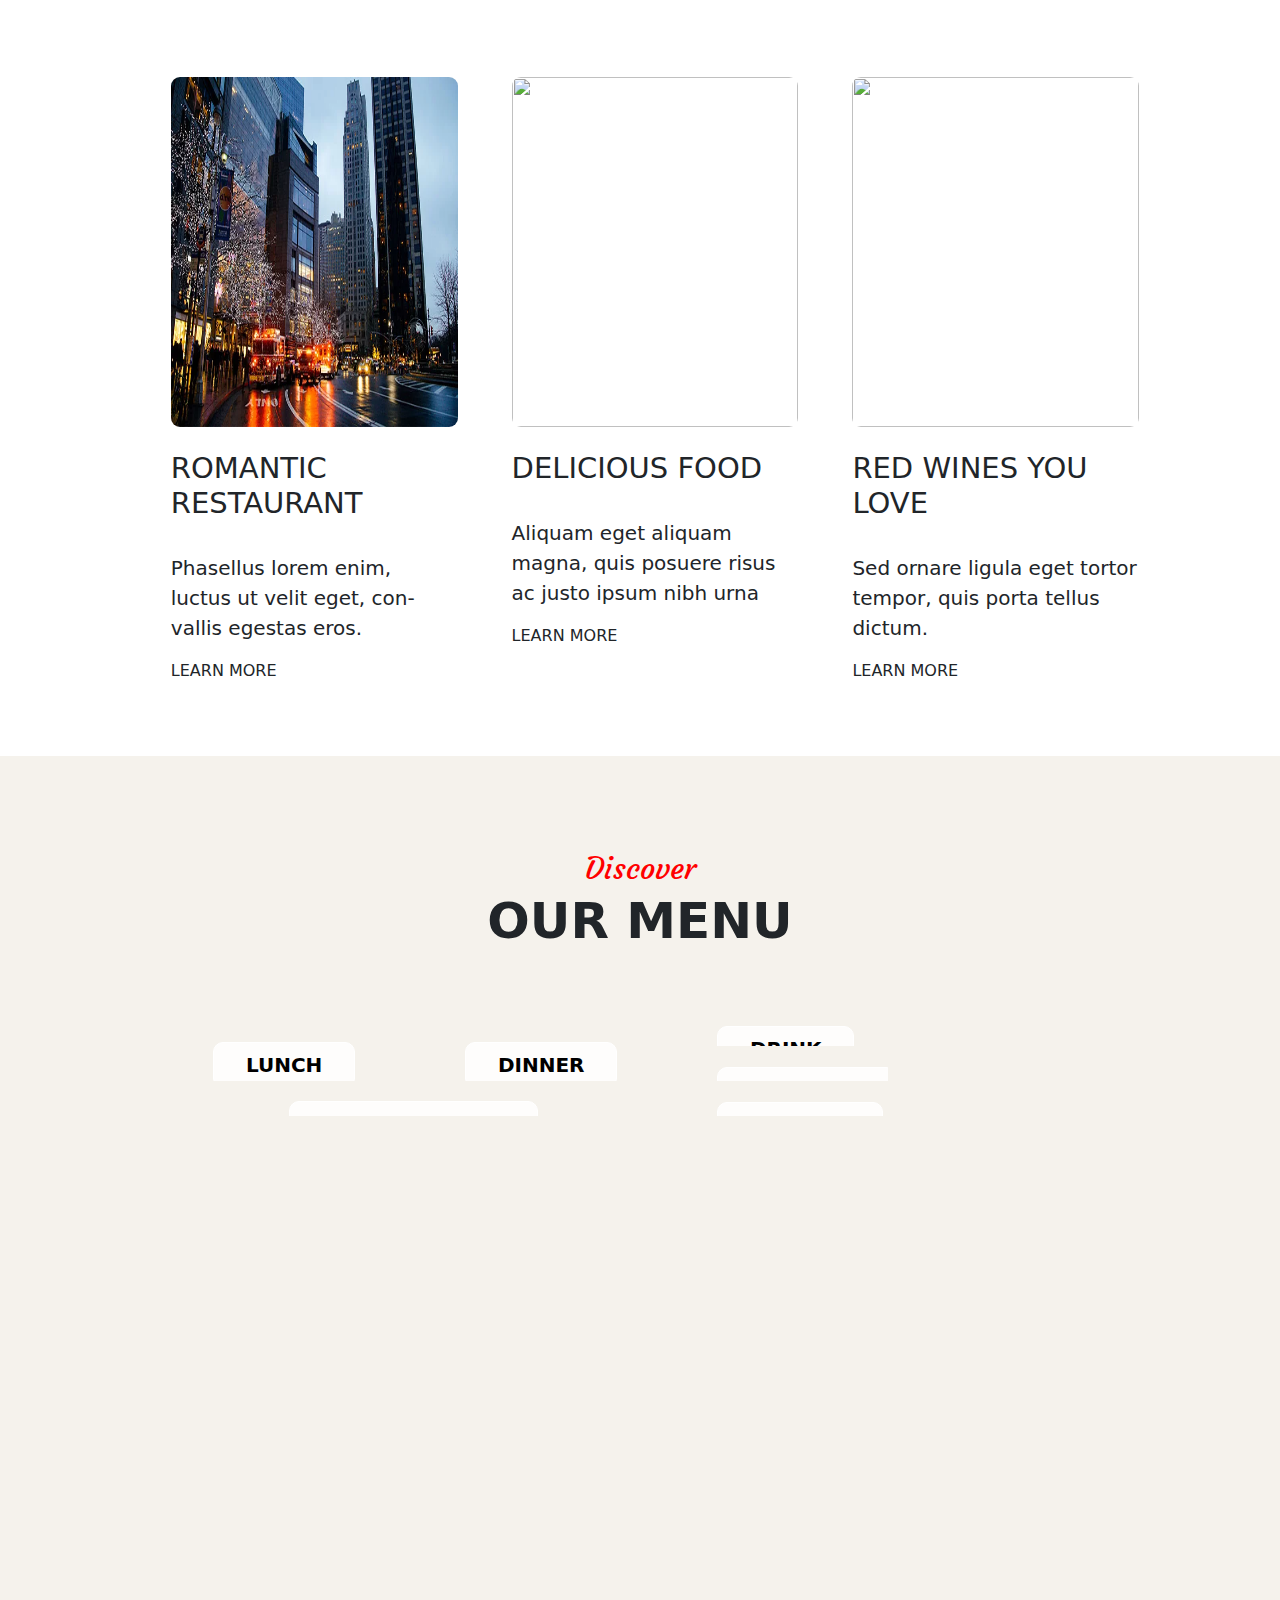
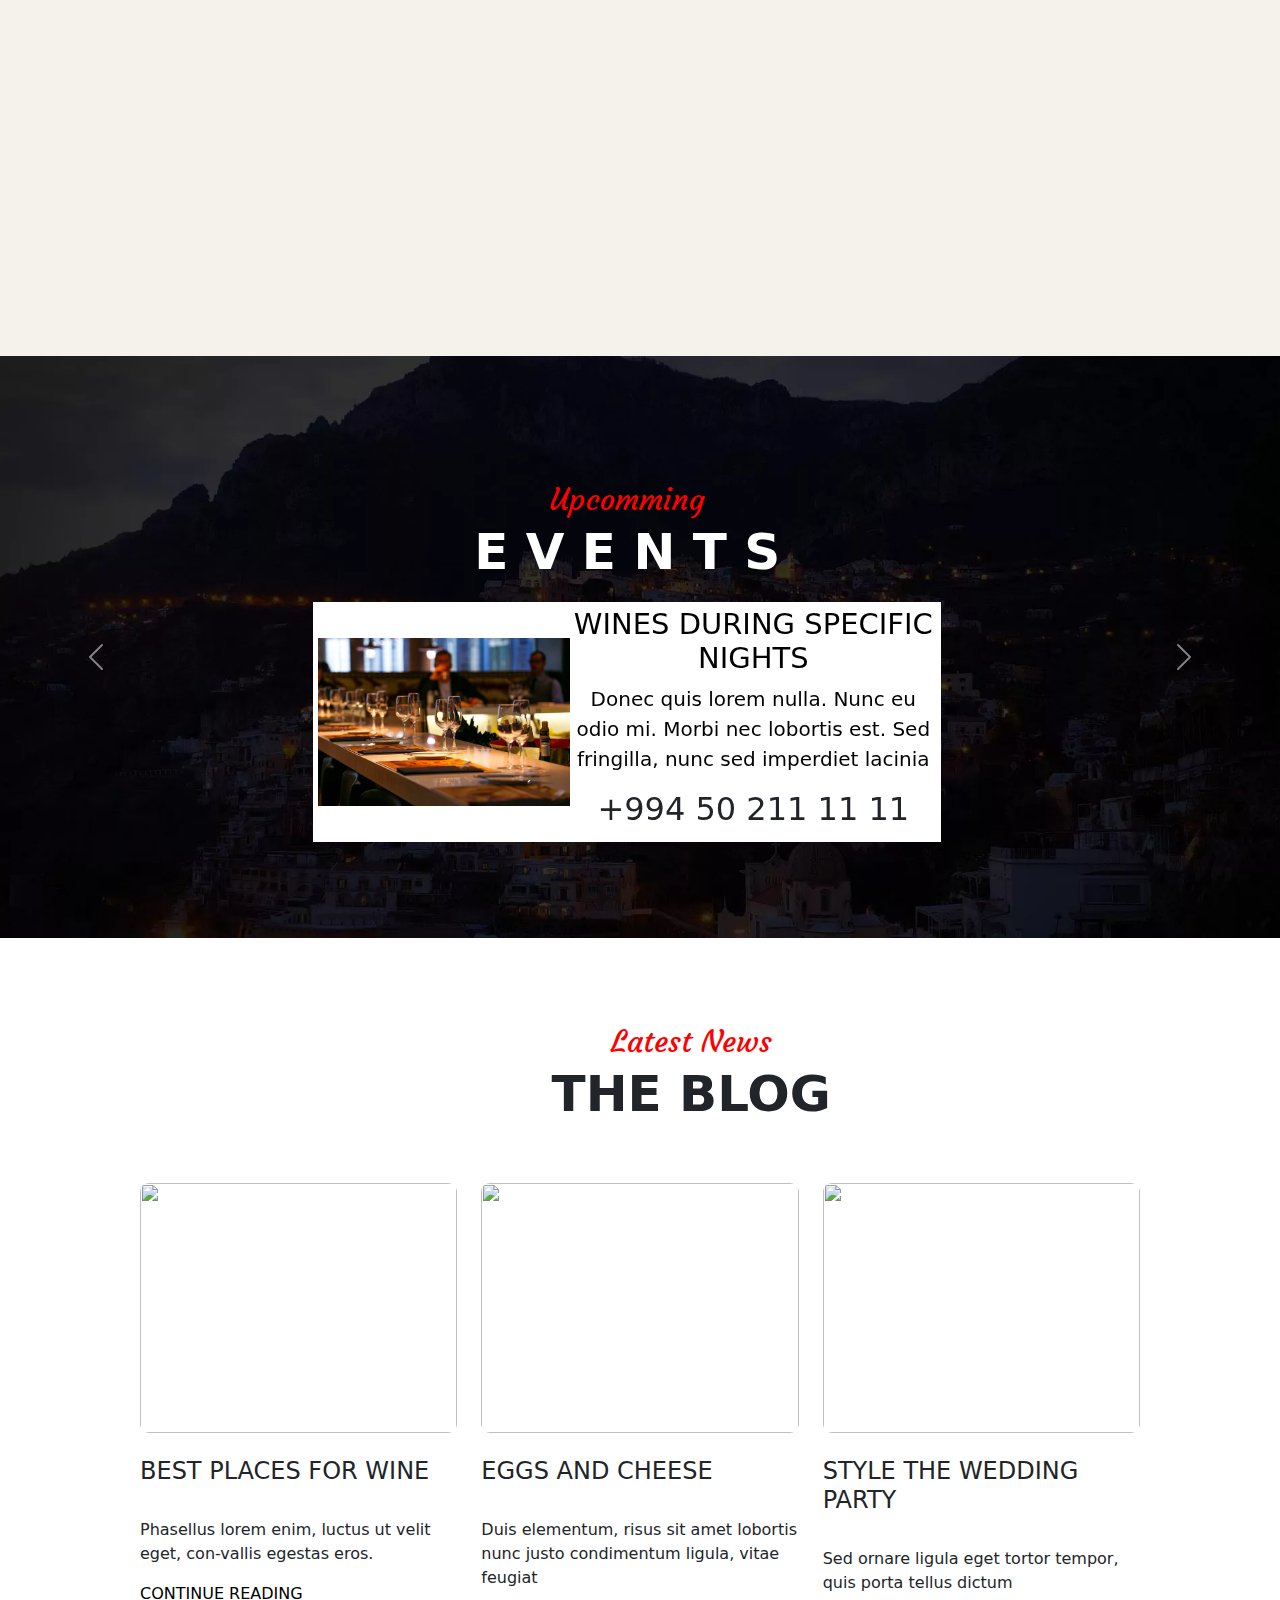
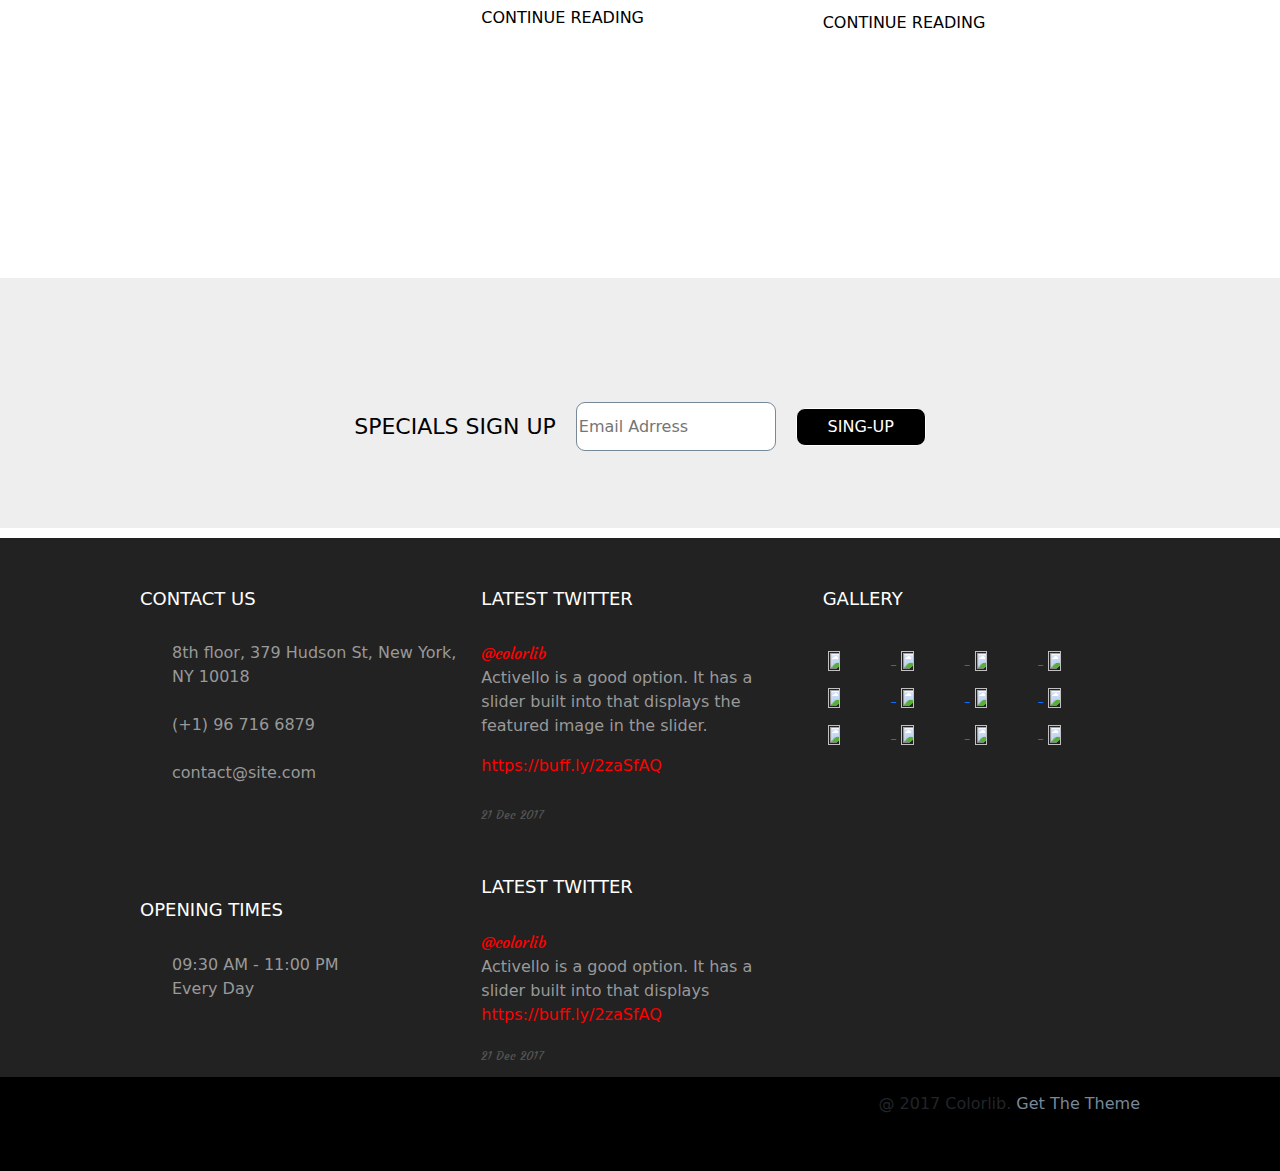
==== commit 8a13c91a: "footer end two commit" ====
--- a/Novruz homework/index.html
+++ b/Novruz homework/index.html
@@ -444,7 +444,22 @@
             </a>
           </div>
         </div>
-    
+      </div>
+    </div>
+    <div class="end-footer">
+      <div class="container">
+        <div class="row">
+          <div class="end-div">
+            <div class="icons-div-end d-flex gap-3">
+              <i class="fa-brands fa-tiktok" style="color: #ffffff;"></i>
+              <i class="fa-brands fa-facebook-f" style="color: #ffffff;"></i>
+              <i class="fa-brands fa-twitter" style="color: #ffffff;"></i>  
+            </div>
+            <div class="colorlib-end">
+              @ 2017 Colorlib. <a class="all-a">Get The Theme</a>
+            </div>
+          </div>
+        </div>
       </div>
     </div>
 
--- a/Novruz homework/assets/css/style.css
+++ b/Novruz homework/assets/css/style.css
@@ -481,6 +481,31 @@
 #footer .footer-div3 .footer-img .footer-img-one:hover {
   background-color: rgba(255, 0, 0, 0.301);
 }
+#footer .end-footer {
+  width: 100%;
+  height: 15%;
+  background-color: black;
+}
+#footer .end-footer .end-div {
+  margin-top: 15px;
+  display: flex;
+  justify-content: space-between;
+  align-items: center;
+}
+#footer .end-footer .end-div .fa-brands {
+  transition: 0.3s linear;
+}
+#footer .end-footer .end-div .fa-brands:hover {
+  color: red;
+}
+#footer .end-footer .end-div .all-a {
+  text-decoration: none;
+  color: lightslategrey;
+  transition: 0.3s linear;
+}
+#footer .end-footer .end-div .all-a:hover {
+  color: red;
+}
 
 span {
   font-family: Courgette;
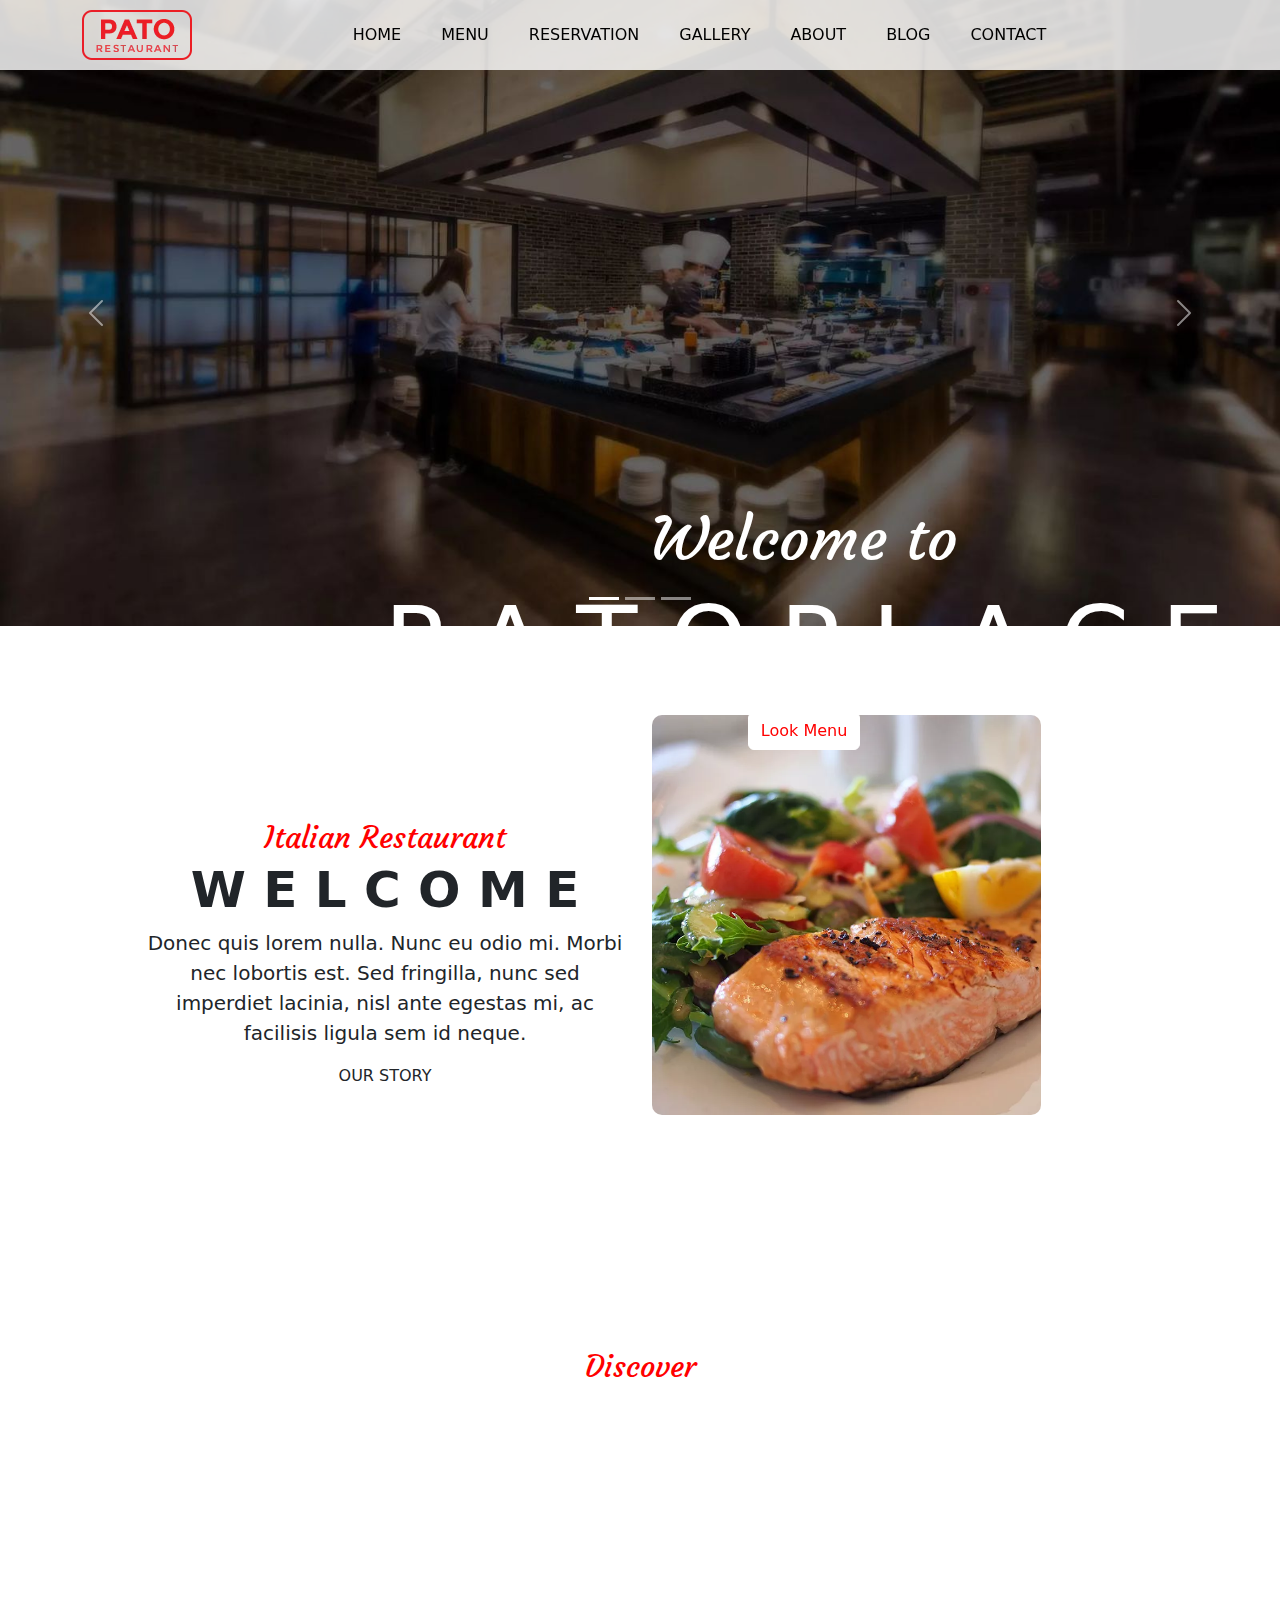
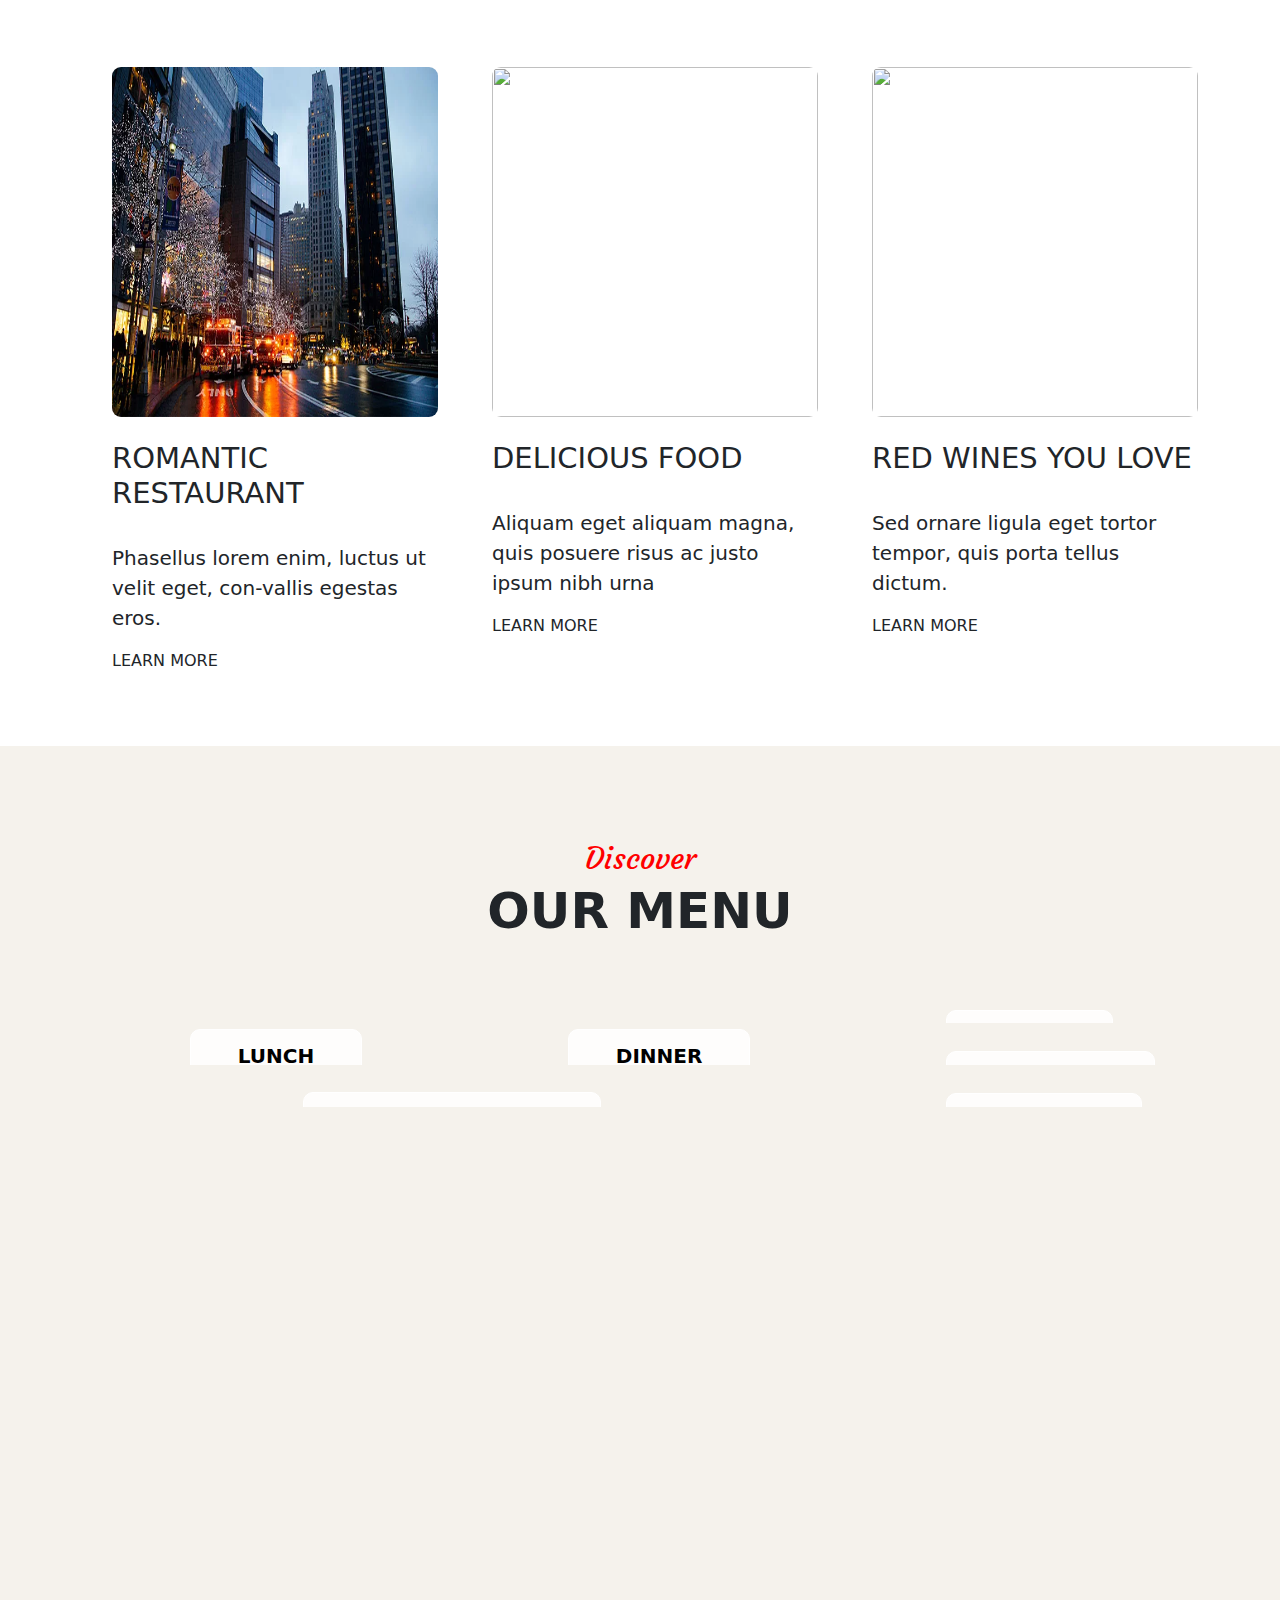
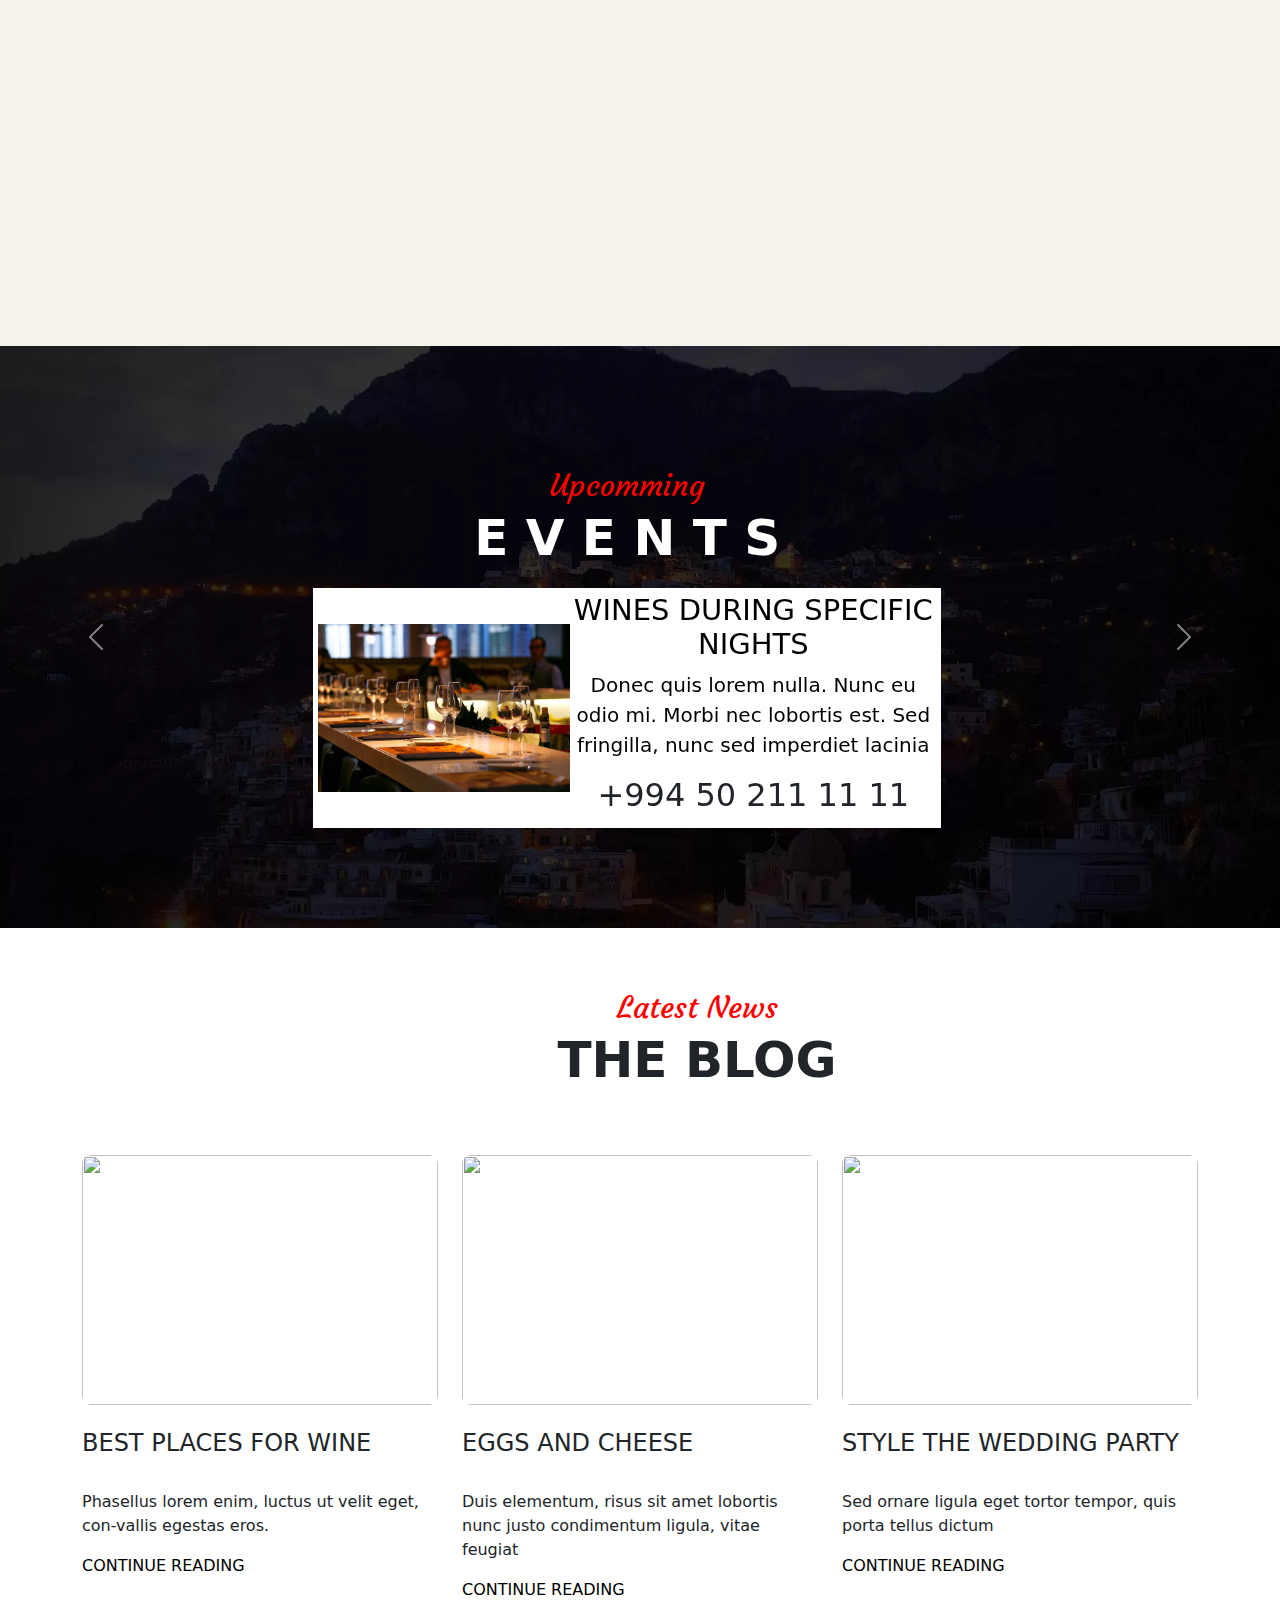
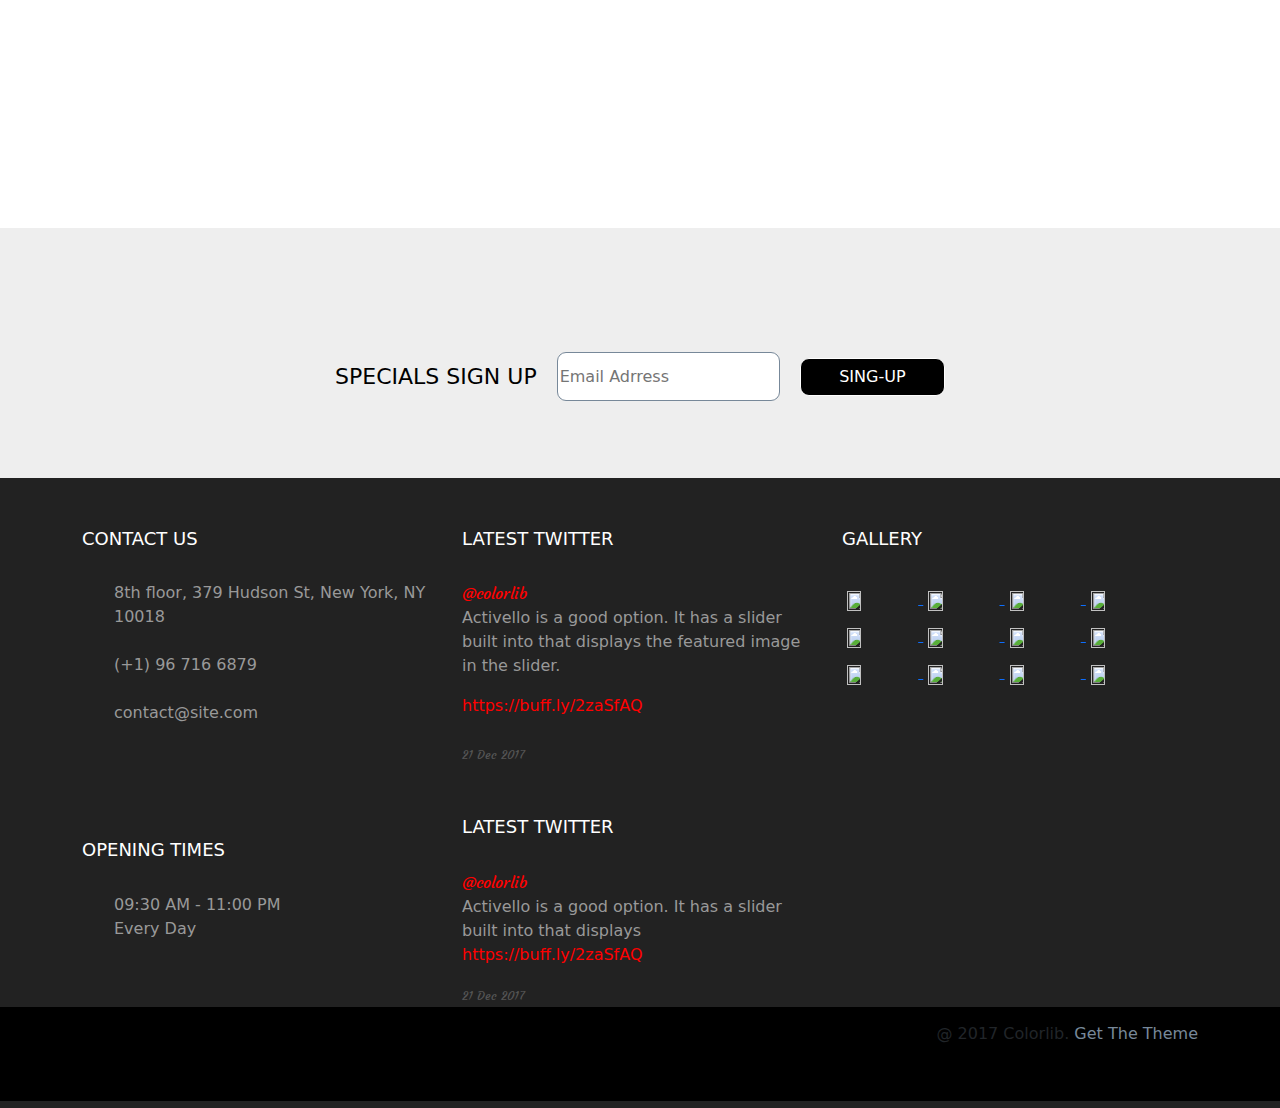
==== commit 96fc7e44: "start menu section" ====
--- a/Novruz homework/index.html
+++ b/Novruz homework/index.html
@@ -33,7 +33,7 @@
           <div class="col-9 d-flex justify-content-center align-items-center">
             <div class="home_a d-flex">
               <a href="">HOME</a>
-              <a href="">MENU</a>
+              <a href="./menu.html">MENU</a>
               <a href="">RESERVATION</a>
               <a href="">GALLERY</a>
               <a href="">ABOUT</a>
@@ -281,29 +281,7 @@
         </button>
       </div>
     </section>
-    <!-- <section id="book-table">
-
-      <div class="container">
-        <div class="row">
-          <div class="col-6">
-            <div class="reservation-book">
-              <span class="span">Reservation</span>
-              <h1 class="all-h1">BOOK TABLE</h1><br>
-            </div>
-            <div class="date-name_inpult">
-              <label for="date">Date <br>
-                <input class="date-inp" type="datetime-local">
-              </label><br><br>
-              <label for="time">Time <br>
-              <input type="t">
-              </label>
-              <label for=""></label>
-              
-            </div>
-          </div>
-        </div>
-      </div>
-    </section> -->
+   
 
     <section id="the_blog">
       <div class="container">
--- a/Novruz homework/assets/css/style.css
+++ b/Novruz homework/assets/css/style.css
@@ -1,32 +1,29 @@
+@import url("https://cdn.jsdelivr.net/npm/bootstrap@5.3.3/dist/css/bootstrap.min.css");
 header {
   width: 100%;
   position: fixed !important;
-  background-color: rgb(255, 255, 255);
+  background-color: rgba(255, 255, 255, 0.822);
   right: 0;
   left: 0;
   top: 0;
   z-index: 999;
-}
-
-.container {
-  width: 80%;
-  margin: 10px auto;
   cursor: pointer;
-}
-.container .col-9 a {
+  padding: 10px 0;
+}
+header .container .col-9 a {
   text-decoration: none;
   margin: 0 20px;
   color: black;
   transition: 0.3s linear;
 }
-.container .col-9 a:hover {
-  color: red;
-}
-.container .col-9 i {
+header .container .col-9 a:hover {
+  color: red;
+}
+header .container .col-9 i {
   margin: 0 20px;
   transition: 0.3s linear;
 }
-.container .col-9 i:hover {
+header .container .col-9 i:hover {
   color: red;
 }
 
@@ -247,14 +244,6 @@
   border-radius: 9px;
 }
 
-.parent {
-  display: grid;
-  grid-template-columns: repeat(4, 1fr);
-  grid-template-rows: repeat(3, 1fr);
-  grid-column-gap: 8px;
-  grid-row-gap: 11px;
-}
-
 .italian {
   display: flex;
   justify-content: space-between;
@@ -385,6 +374,7 @@
   border-radius: 10px;
   border: 0.5px solid lightgray;
 }
+
 #the_blog {
   width: 100%;
   height: 100vh;
@@ -435,6 +425,22 @@
   background-color: red;
 }
 
+#menu .menu_div {
+  width: 100%;
+  overflow: hidden;
+  position: relative;
+}
+#menu .menu-h2 {
+  color: white;
+  position: absolute;
+  top: 40%;
+  left: 45%;
+}
+#menu .menu-h2 .all-h2 {
+  font-size: 50px;
+  font-weight: 700;
+}
+
 #footer {
   width: 100%;
   height: 70vh;
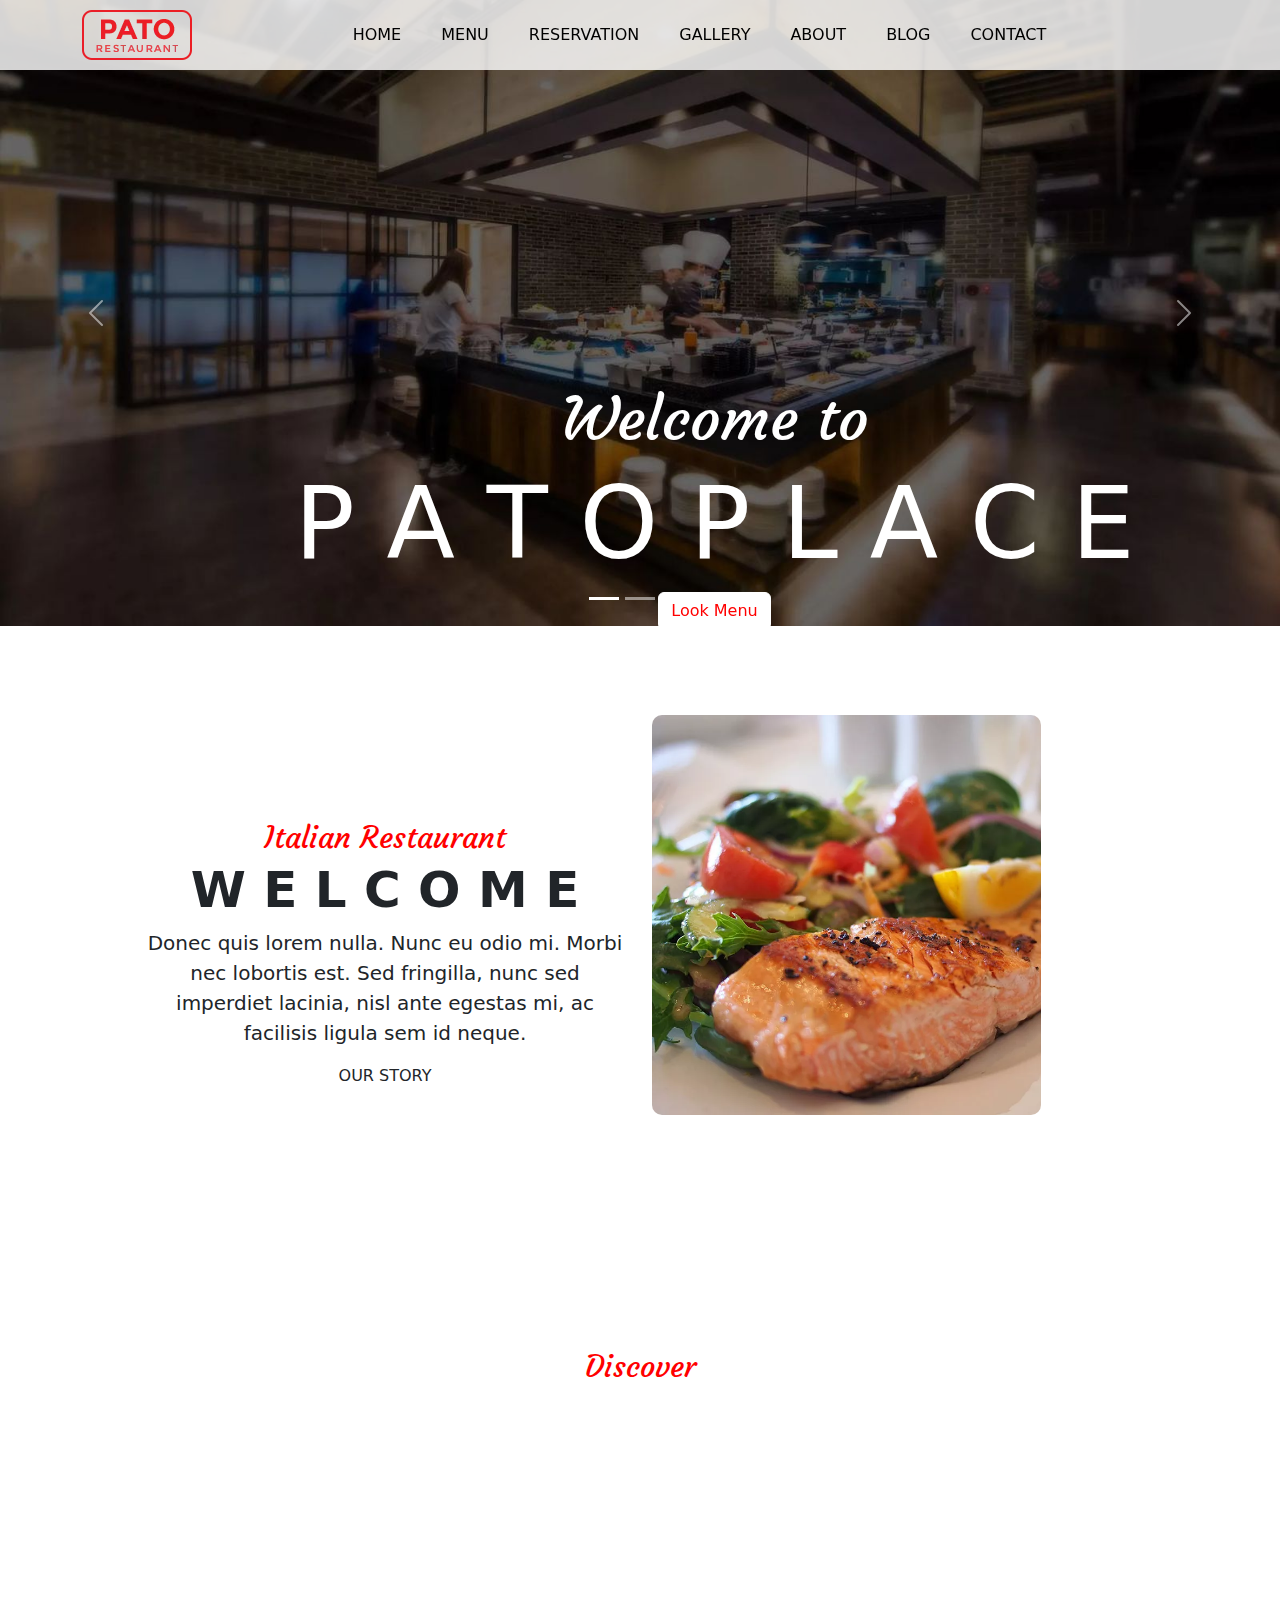
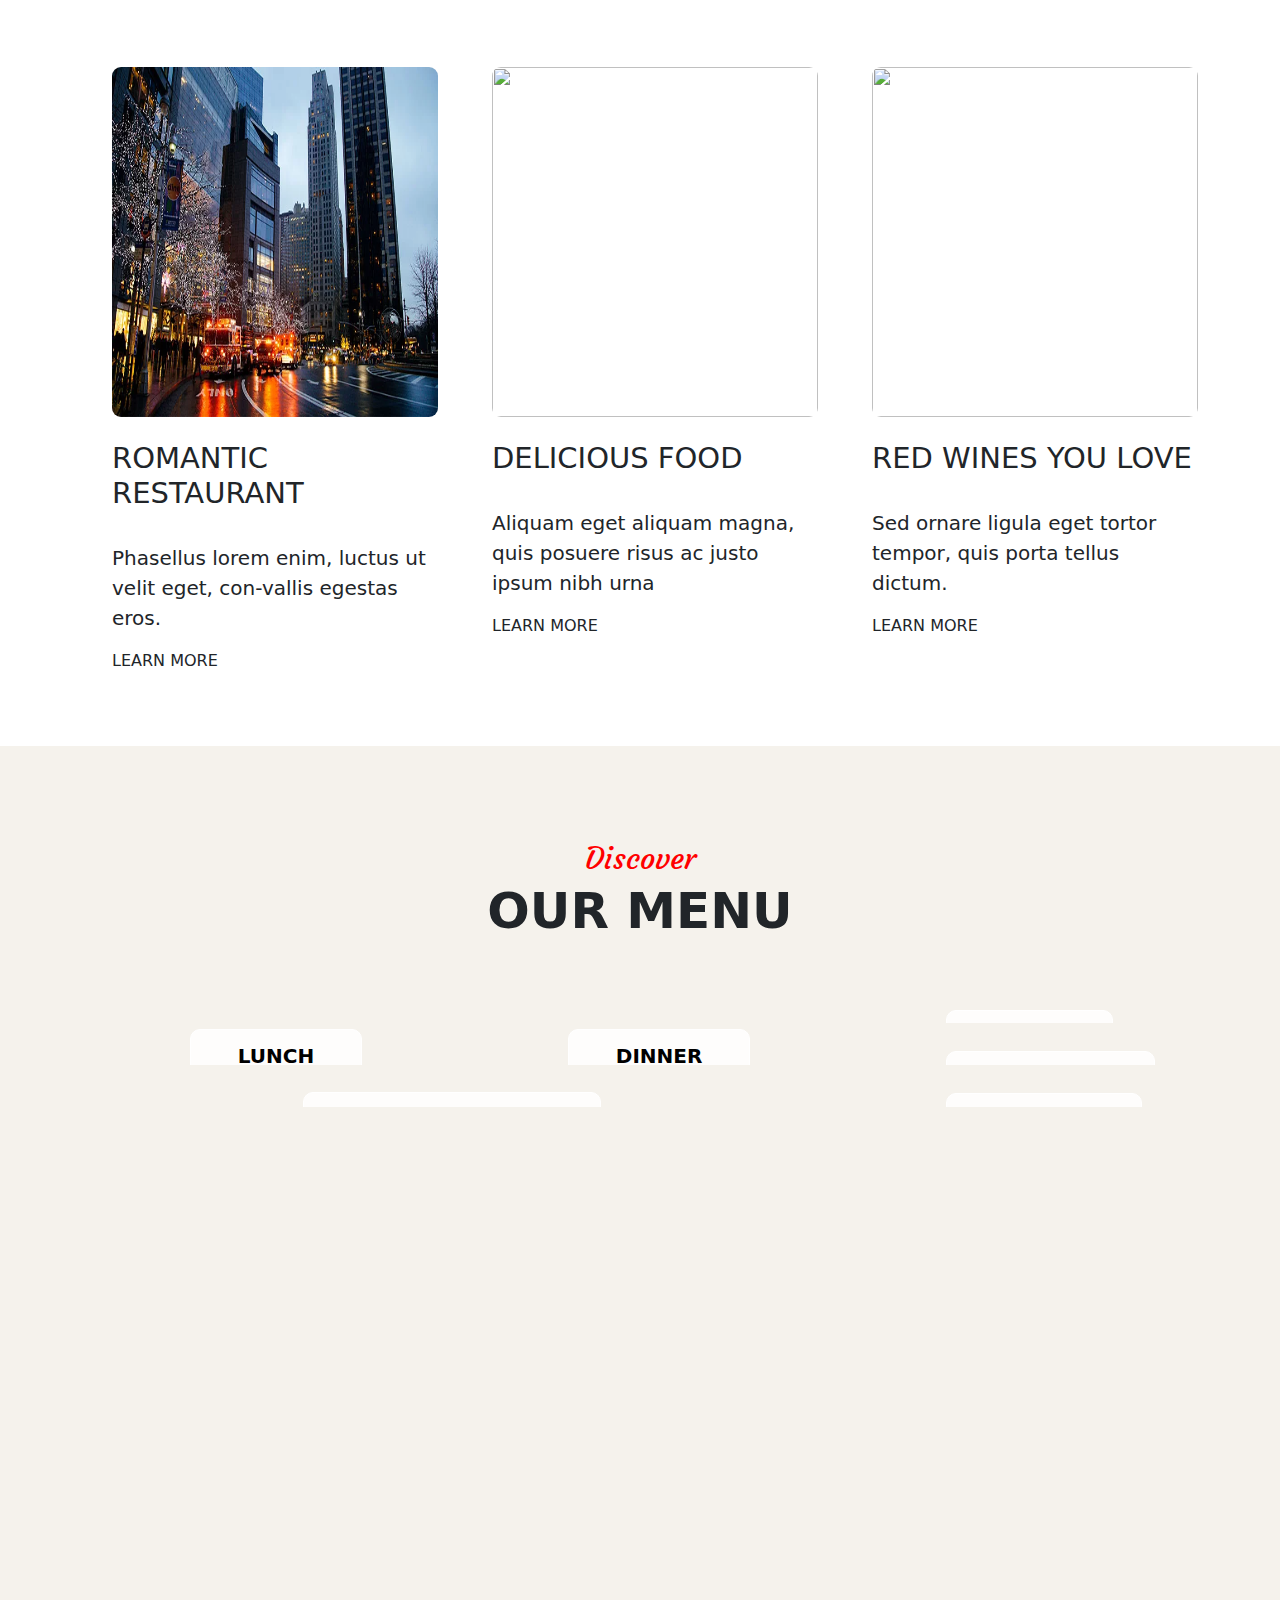
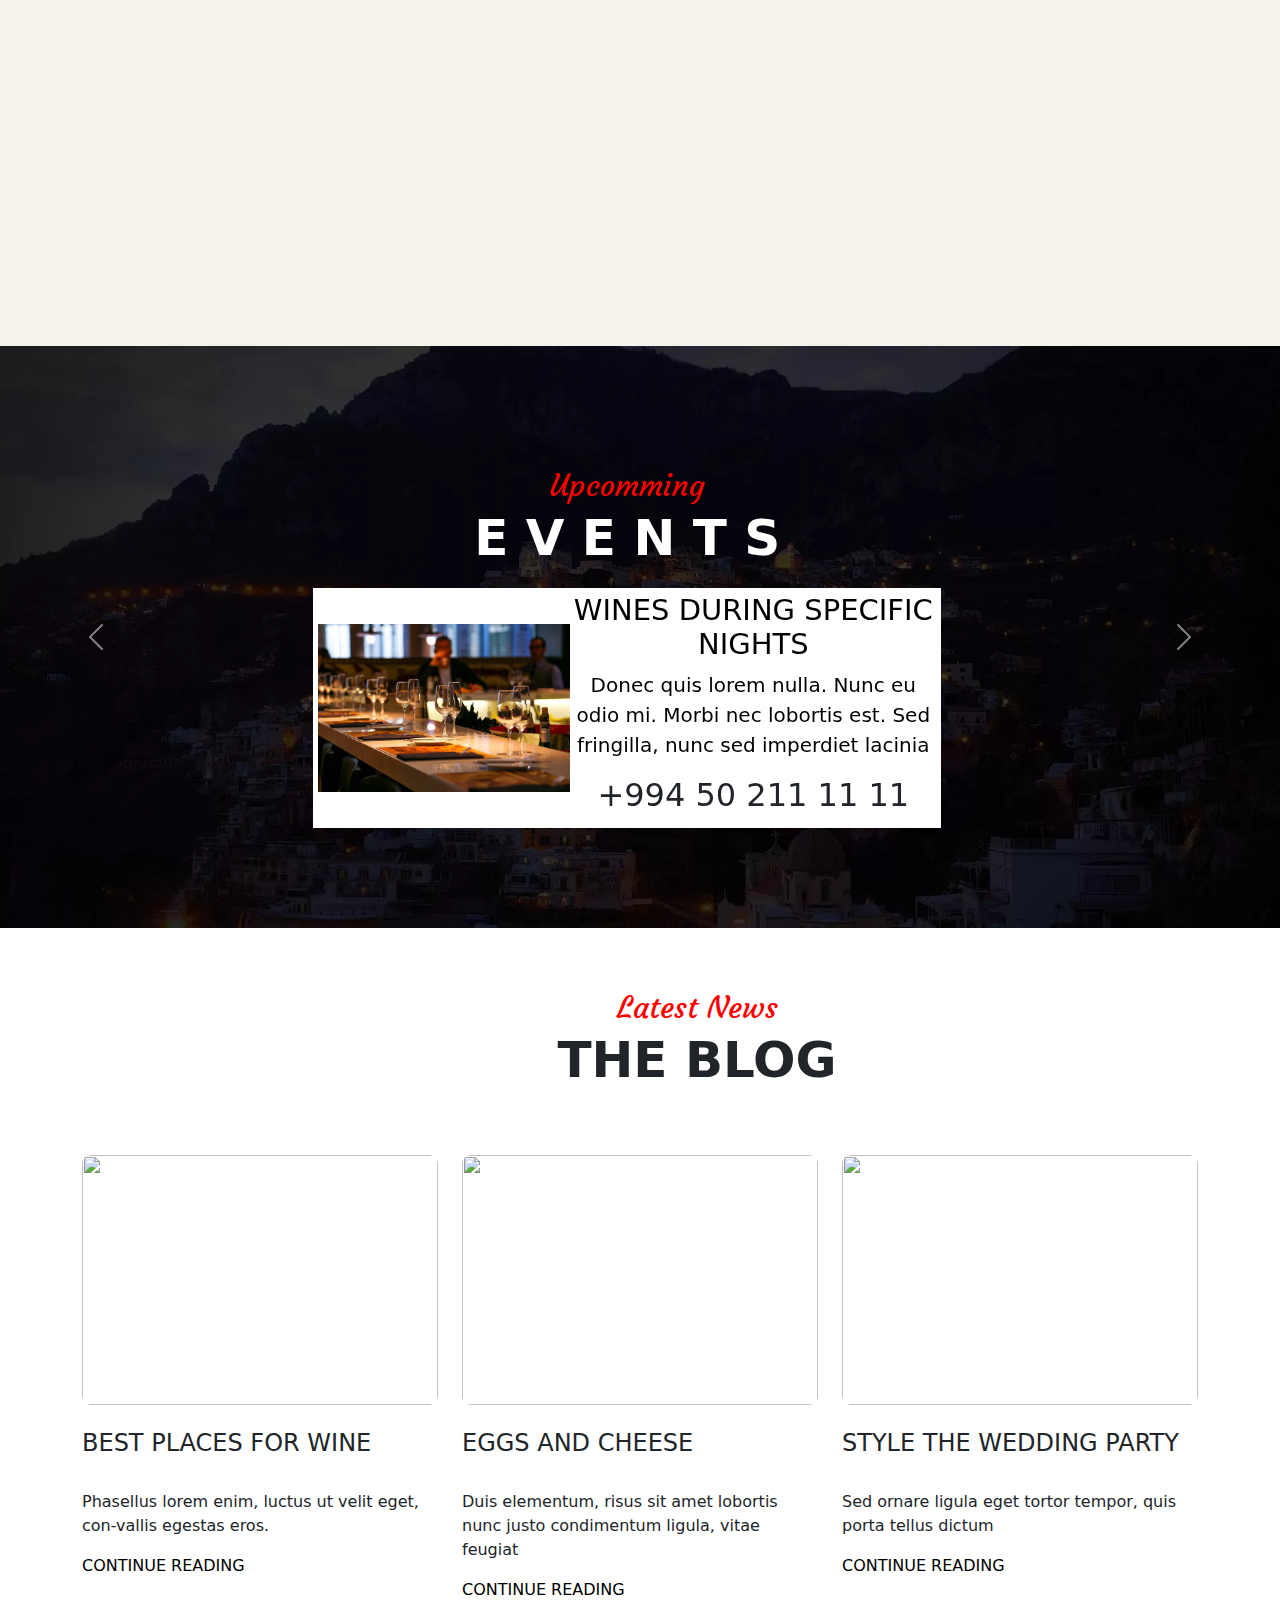
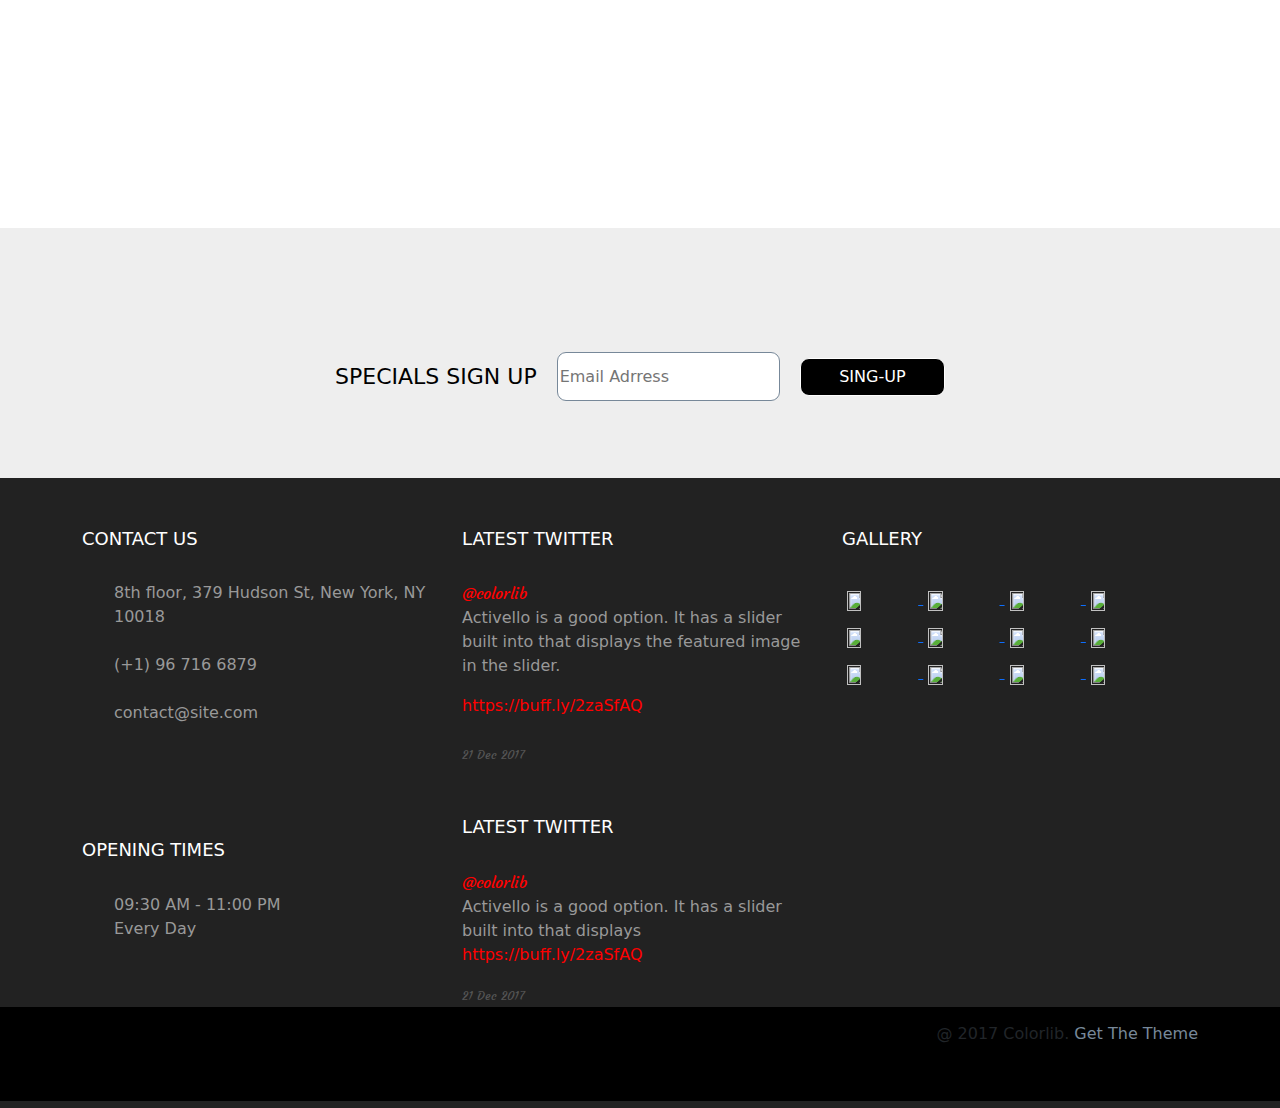
==== commit f84f0f4d: "the holiday task" ====
--- a/Novruz homework/index.html
+++ b/Novruz homework/index.html
@@ -25,20 +25,20 @@
     <div class="container">
       <div class="row header_nav d-flex">
         <section class="menu_nav d-flex justify-content-center align-items-center">
-          <div class="col-3 align-items-center justify-content-center">
+          <div class="col-3 col-lg-3 col-md-3 col-sm-3 align-items-center justify-content-center">
             <div class="img_one">
               <img src="./assets/images/logo1..png" alt="">
             </div>
           </div>
           <div class="col-9 d-flex justify-content-center align-items-center">
             <div class="home_a d-flex">
-              <a href="">HOME</a>
-              <a href="./menu.html">MENU</a>
-              <a href="">RESERVATION</a>
-              <a href="">GALLERY</a>
-              <a href="">ABOUT</a>
-              <a href="">BLOG</a>
-              <a href="">CONTACT</a>
+              <a class="home_nav" href="">HOME</a>
+              <a class="home_nav" href="./menu.html">MENU</a>
+              <a class="home_nav" href="">RESERVATION</a>
+              <a class="home_nav" href="">GALLERY</a>
+              <a class="home_nav" href="">ABOUT</a>
+              <a class="home_nav" href="">BLOG</a>
+              <a class="home_nav" href="">CONTACT</a>
             </div>
             <div class="icon_one d-flex">
               <i class="fa-brands fa-instagram"></i>
@@ -97,7 +97,7 @@
     <section class="italian">
       <div class="container">
         <div class="row m-5">
-          <div class="col-6">
+          <div class="col-6 col-lg-6 col-md-12 col-sm-6">
             <div class="italian_wrapper text-center">
               <span class="all-span">Italian Restaurant</span>
               <h1 class="all-h1">W E L C O M E </h1>
@@ -106,7 +106,7 @@
               <a>OUR STORY </a>
             </div>
           </div>
-          <div class="col-6">
+          <div class="col-6 col-lg-6 col-md-12 col-sm-12 col-12">
             <div class="eat-img">
               <img class="imgg_png" src="./assets/images/et-salat.webp" alt="">
             </div>
@@ -130,7 +130,7 @@
     <section id="romantic_restuarant">
       <div class="container">
         <div class="row">
-          <div class="col-4">
+          <div class="col-4 col-lg-4 col-md-12 col-sm-12 col-12">
             <div class="romantic_section">
               <img class="romantic_01" src="./assets/images/romantic01_png.webp" alt=""> <br><br>
               <h4 class="h4-size">ROMANTIC RESTAURANT</h4><br>
@@ -138,7 +138,7 @@
               <a>LEARN MORE </a>
             </div>
           </div>
-          <div class="col-4">
+          <div class="col-4 col-lg-4 col-md-12 col-sm-12 col-12">
             <div class="romantic_section">
               <img class="romantic_01" src="https://preview.colorlib.com/theme/pato/images/intro-02.jpg.webp" alt=""> <br><br>
               <h4 class="h4-size">DELICIOUS FOOD</h4><br>
@@ -146,7 +146,7 @@
               <a>LEARN MORE </a>
             </div>
           </div>
-          <div class="col-4">
+          <div class="col-4 col-lg-4 col-md-12 col-sm-12 col-12">
             <div class="romantic_section">
               <img class="romantic_01" src="https://preview.colorlib.com/theme/pato/images/intro-04.jpg.webp" alt=""> <br><br>
               <h4 class="h4-size">RED WINES YOU LOVE</h4><br>
@@ -155,7 +155,7 @@
             </div>
           </div>
         </div>
-      </div>
+      </div><br><br>  
     </section>
     <section id="our_menu">
       <div class="container">
--- a/Novruz homework/assets/css/style.css
+++ b/Novruz homework/assets/css/style.css
@@ -40,8 +40,8 @@
 
 .pato_place {
   position: absolute;
-  bottom: 150px;
-  left: 30%;
+  bottom: 30%;
+  left: 23%;
 }
 .pato_place .h1_place {
   color: white;
@@ -441,6 +441,98 @@
   font-weight: 700;
 }
 
+#prices {
+  width: 100%;
+  height: 30%;
+  background-color: white;
+}
+#prices .all-h3 {
+  font-size: 24px;
+}
+#prices .all-a {
+  text-decoration: none;
+  color: lightslategray;
+  cursor: pointer;
+  font-size: 20px;
+  transition: 0.3s linear;
+}
+#prices .all-a:hover {
+  color: red;
+}
+#prices .a-alt {
+  color: lightslategray;
+  text-decoration: none;
+}
+#prices .prices {
+  margin-top: 60px;
+  justify-content: center;
+}
+
+#lunch .discover_img {
+  background-image: url(https://preview.colorlib.com/theme/pato/images/header-menu-01.jpg.webp);
+  width: 100%;
+  height: 350px;
+  overflow: hidden;
+  background-size: cover;
+  background-attachment: fixed;
+  background-repeat: no-repeat;
+  text-align: center;
+  color: white;
+  margin-top: 20px;
+  position: relative;
+}
+#lunch .discover_img .h1_color-size {
+  font-weight: 800;
+  position: absolute;
+  top: 48%;
+  left: 42%;
+}
+
+#sed-varius .sed-varius-menu {
+  margin: 80px;
+  display: flex;
+  align-items: center;
+  gap: 20px;
+}
+#sed-varius .all-a {
+  text-decoration: none;
+  color: black;
+  transition: 0.3s linear;
+}
+#sed-varius .all-a:hover {
+  color: red;
+}
+#sed-varius .small-img {
+  width: 35%;
+  height: 18%;
+  border-radius: 9px;
+  overflow: hidden;
+  transition: 0.3s;
+}
+#sed-varius .small-img:hover {
+  transform: scale(1.1);
+}
+
+#dinner .discover_img {
+  background-image: url(https://preview.colorlib.com/theme/pato/images/header-menu-02.jpg.webp);
+  width: 100%;
+  height: 350px;
+  overflow: hidden;
+  background-size: cover;
+  background-attachment: fixed;
+  background-repeat: no-repeat;
+  text-align: center;
+  color: white;
+  margin-top: 20px;
+  position: relative;
+}
+#dinner .discover_img .h1_color-size {
+  font-weight: 800;
+  position: absolute;
+  top: 48%;
+  left: 42%;
+}
+
 #footer {
   width: 100%;
   height: 70vh;
